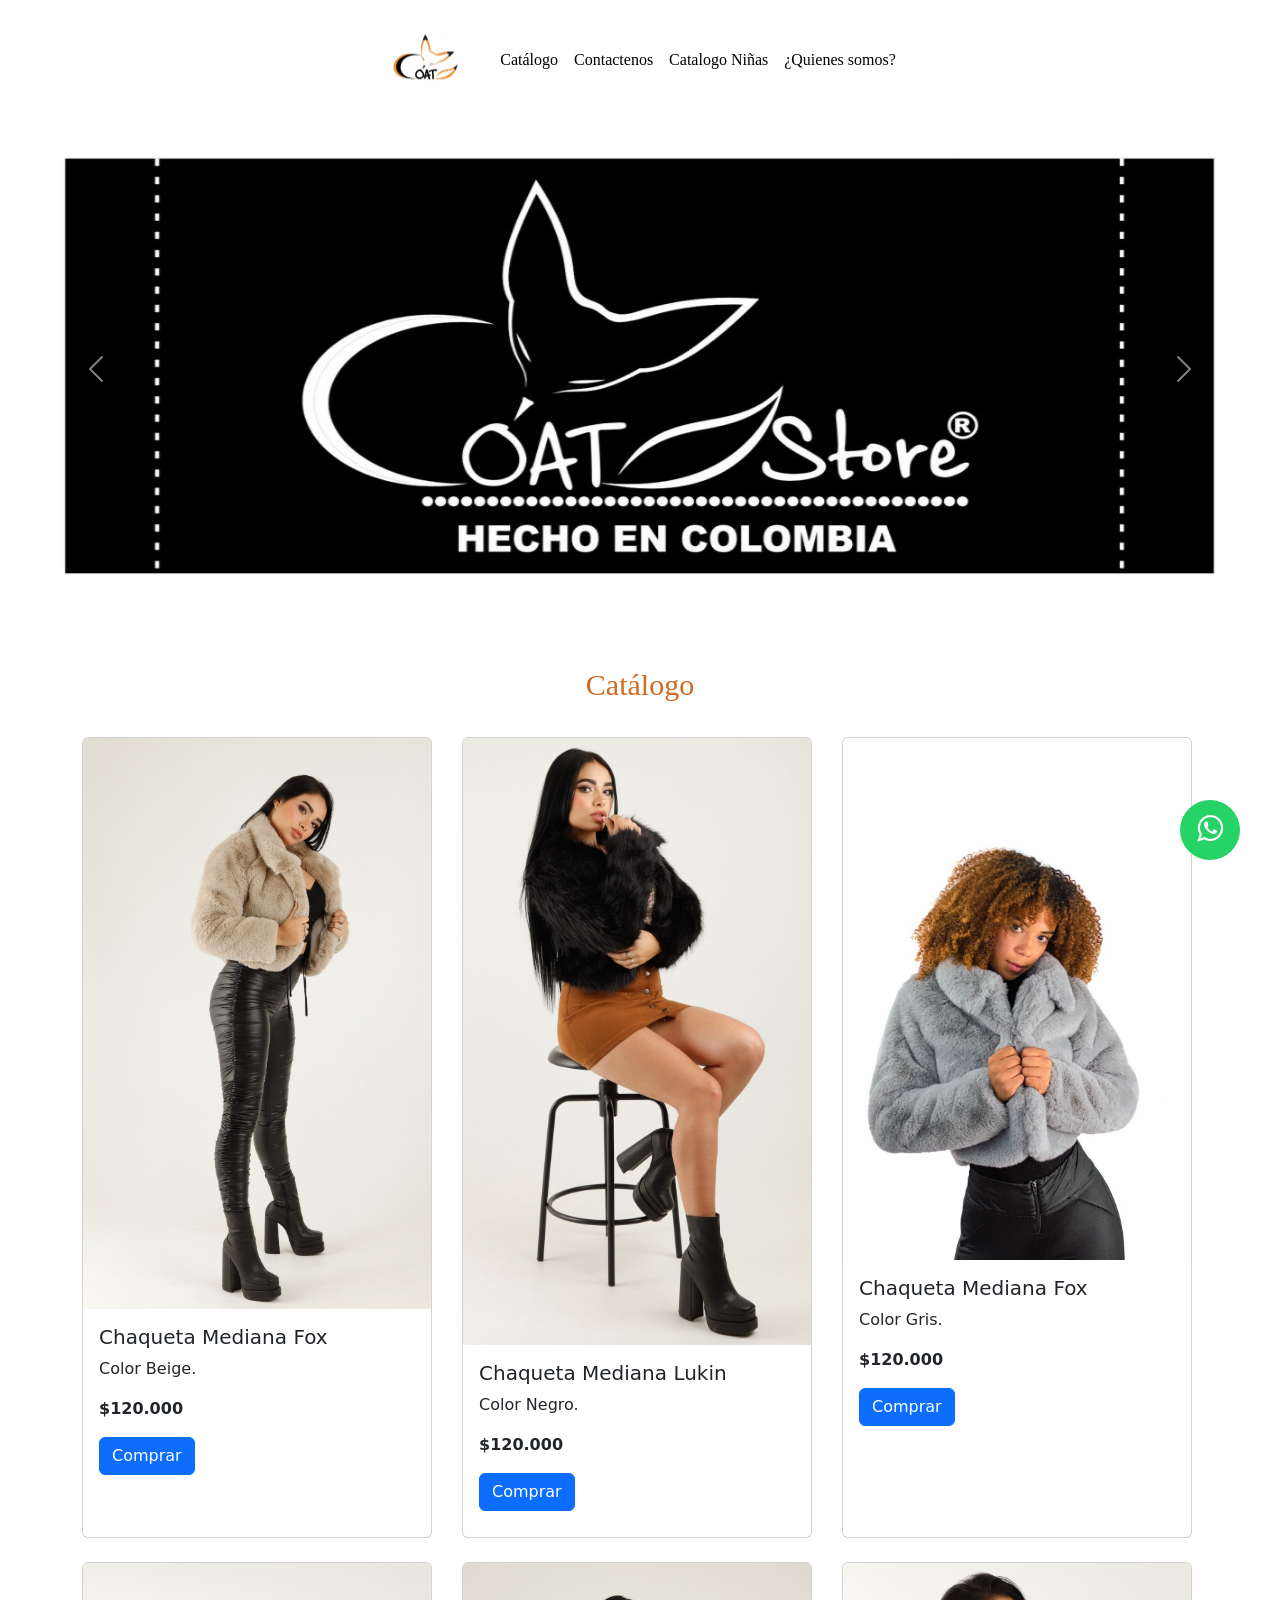
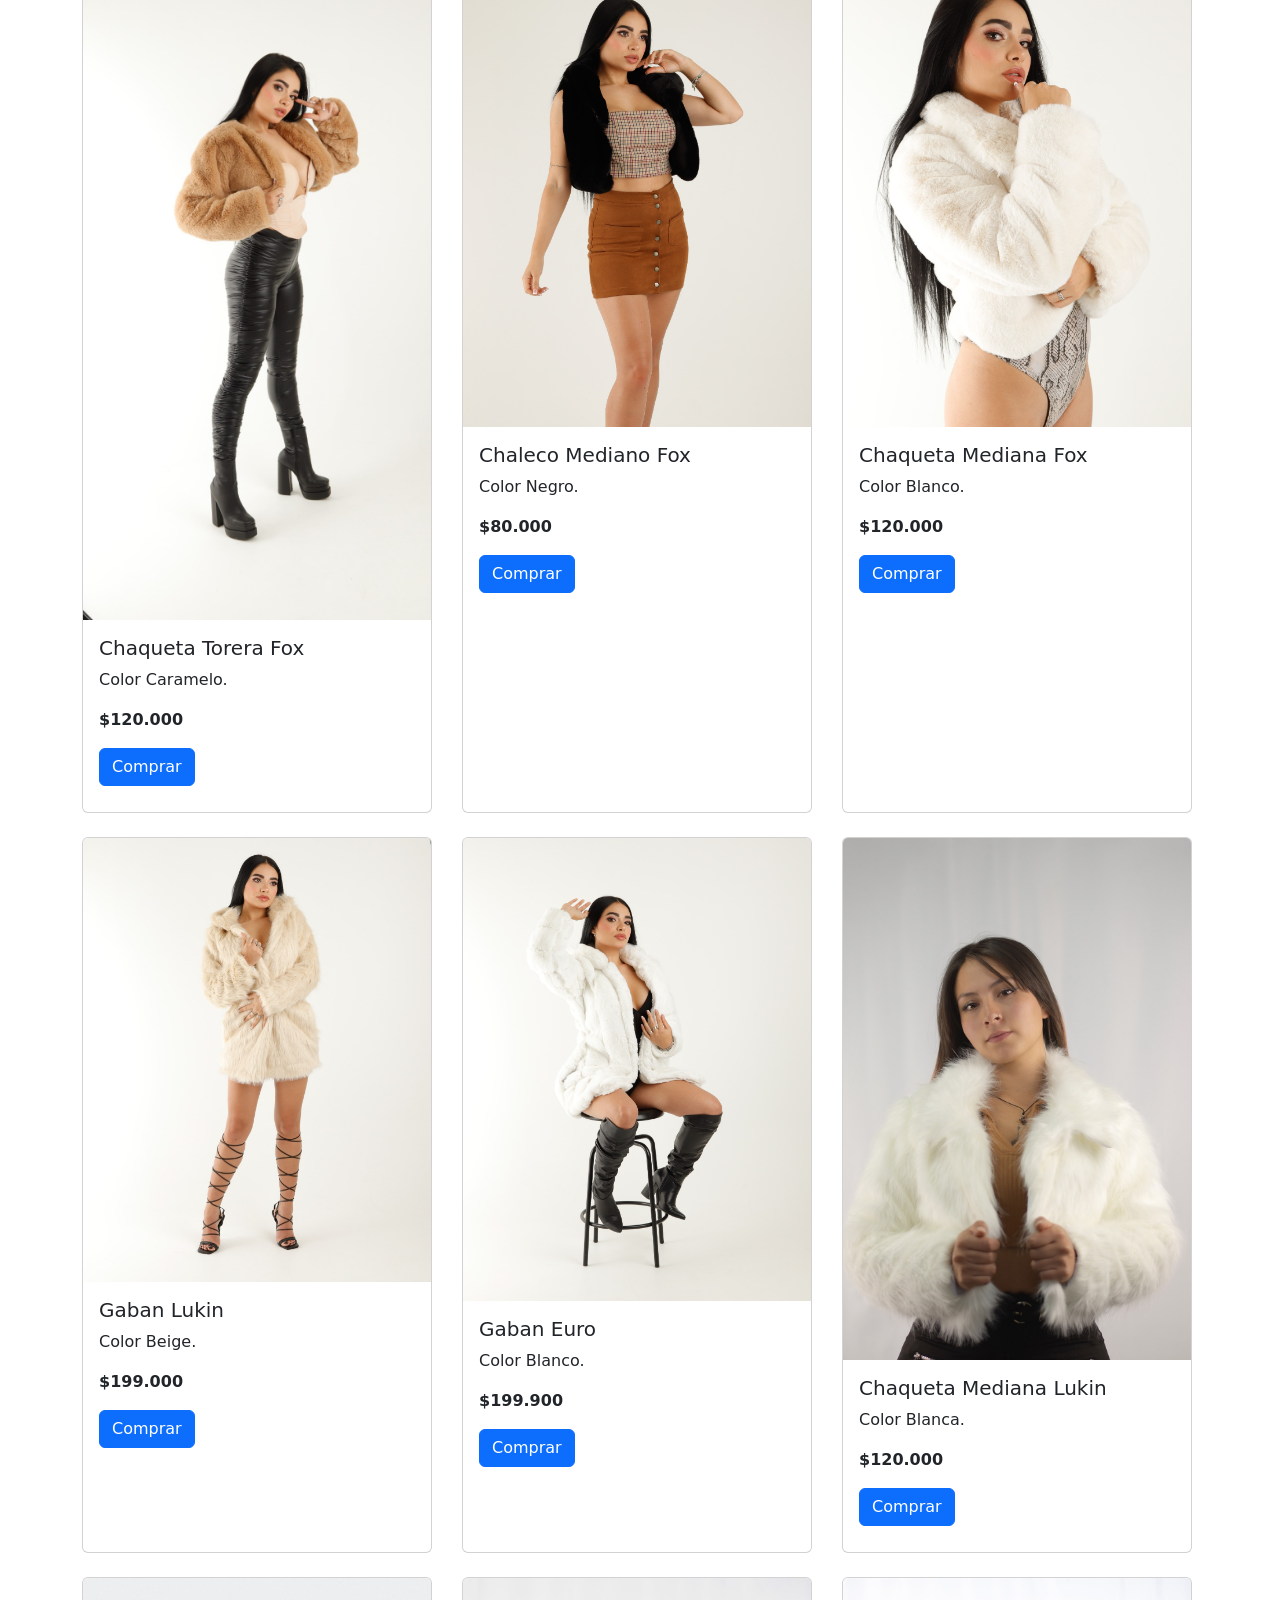
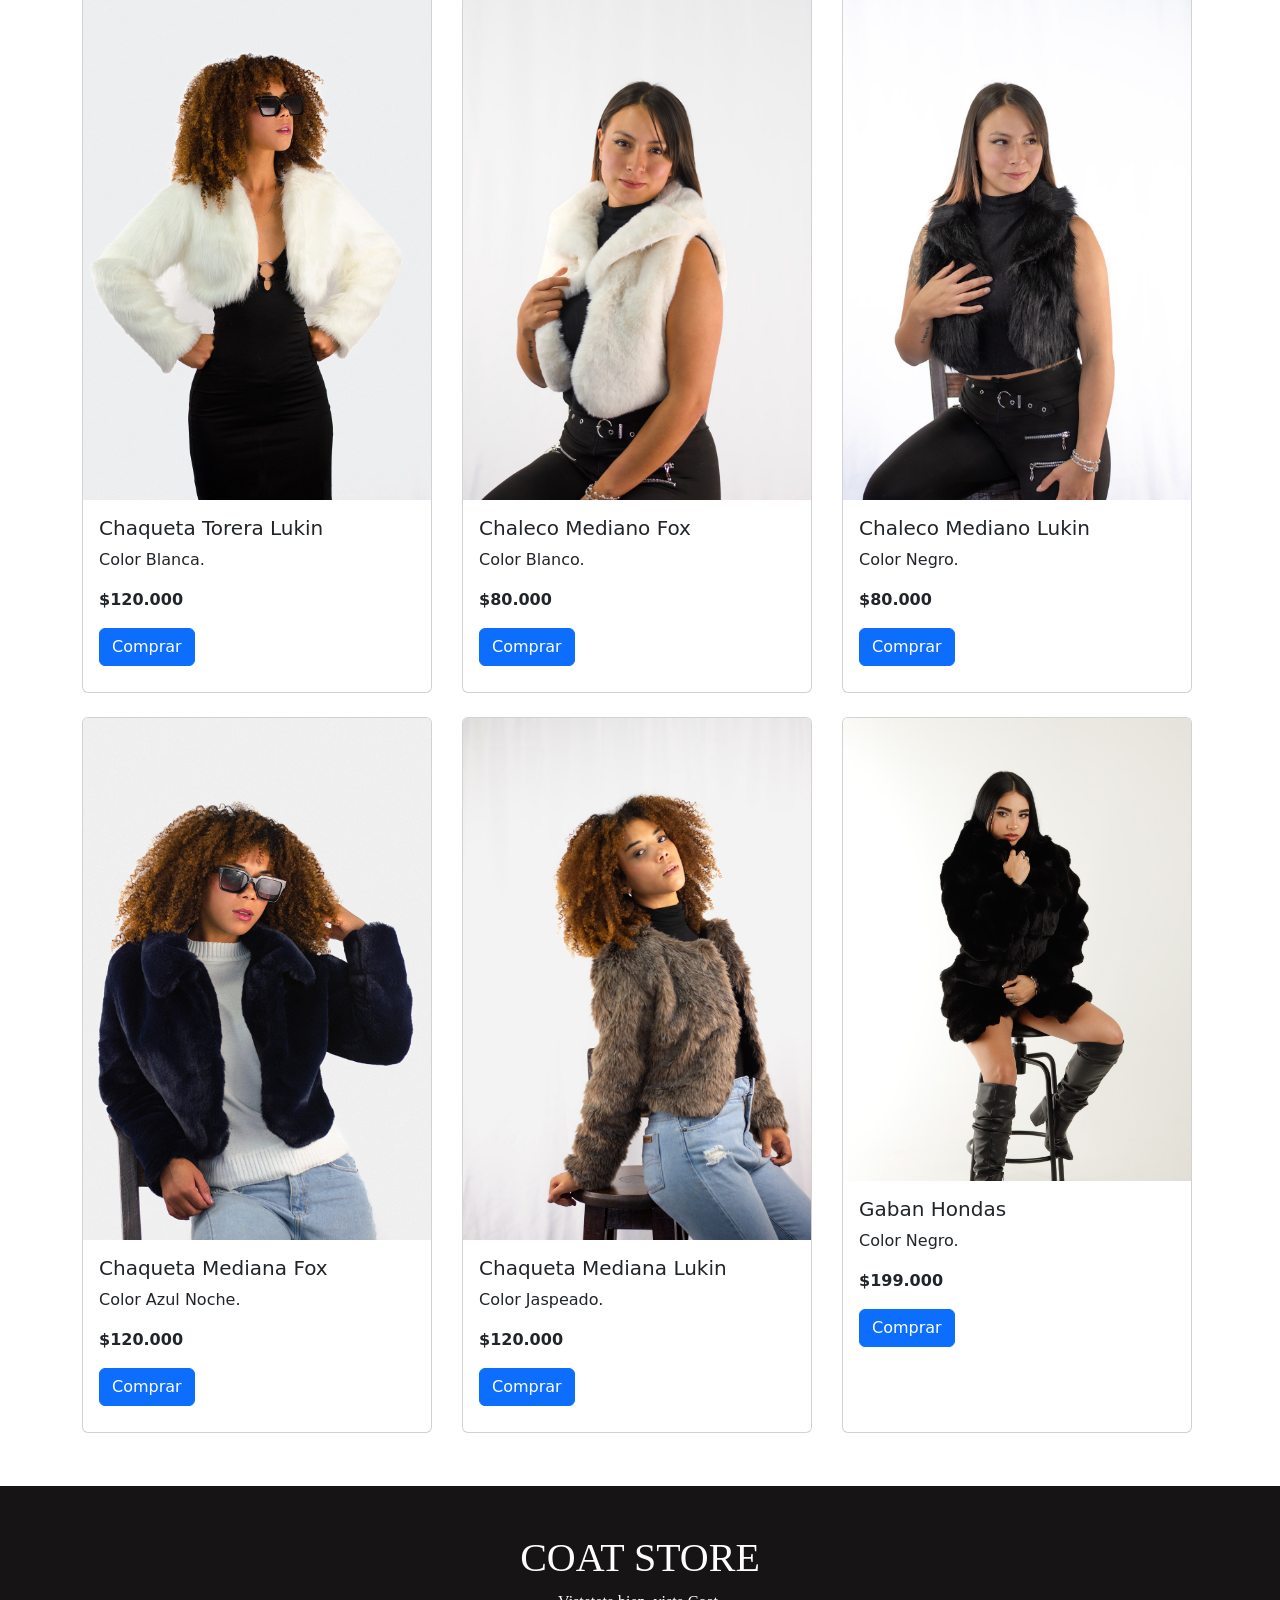
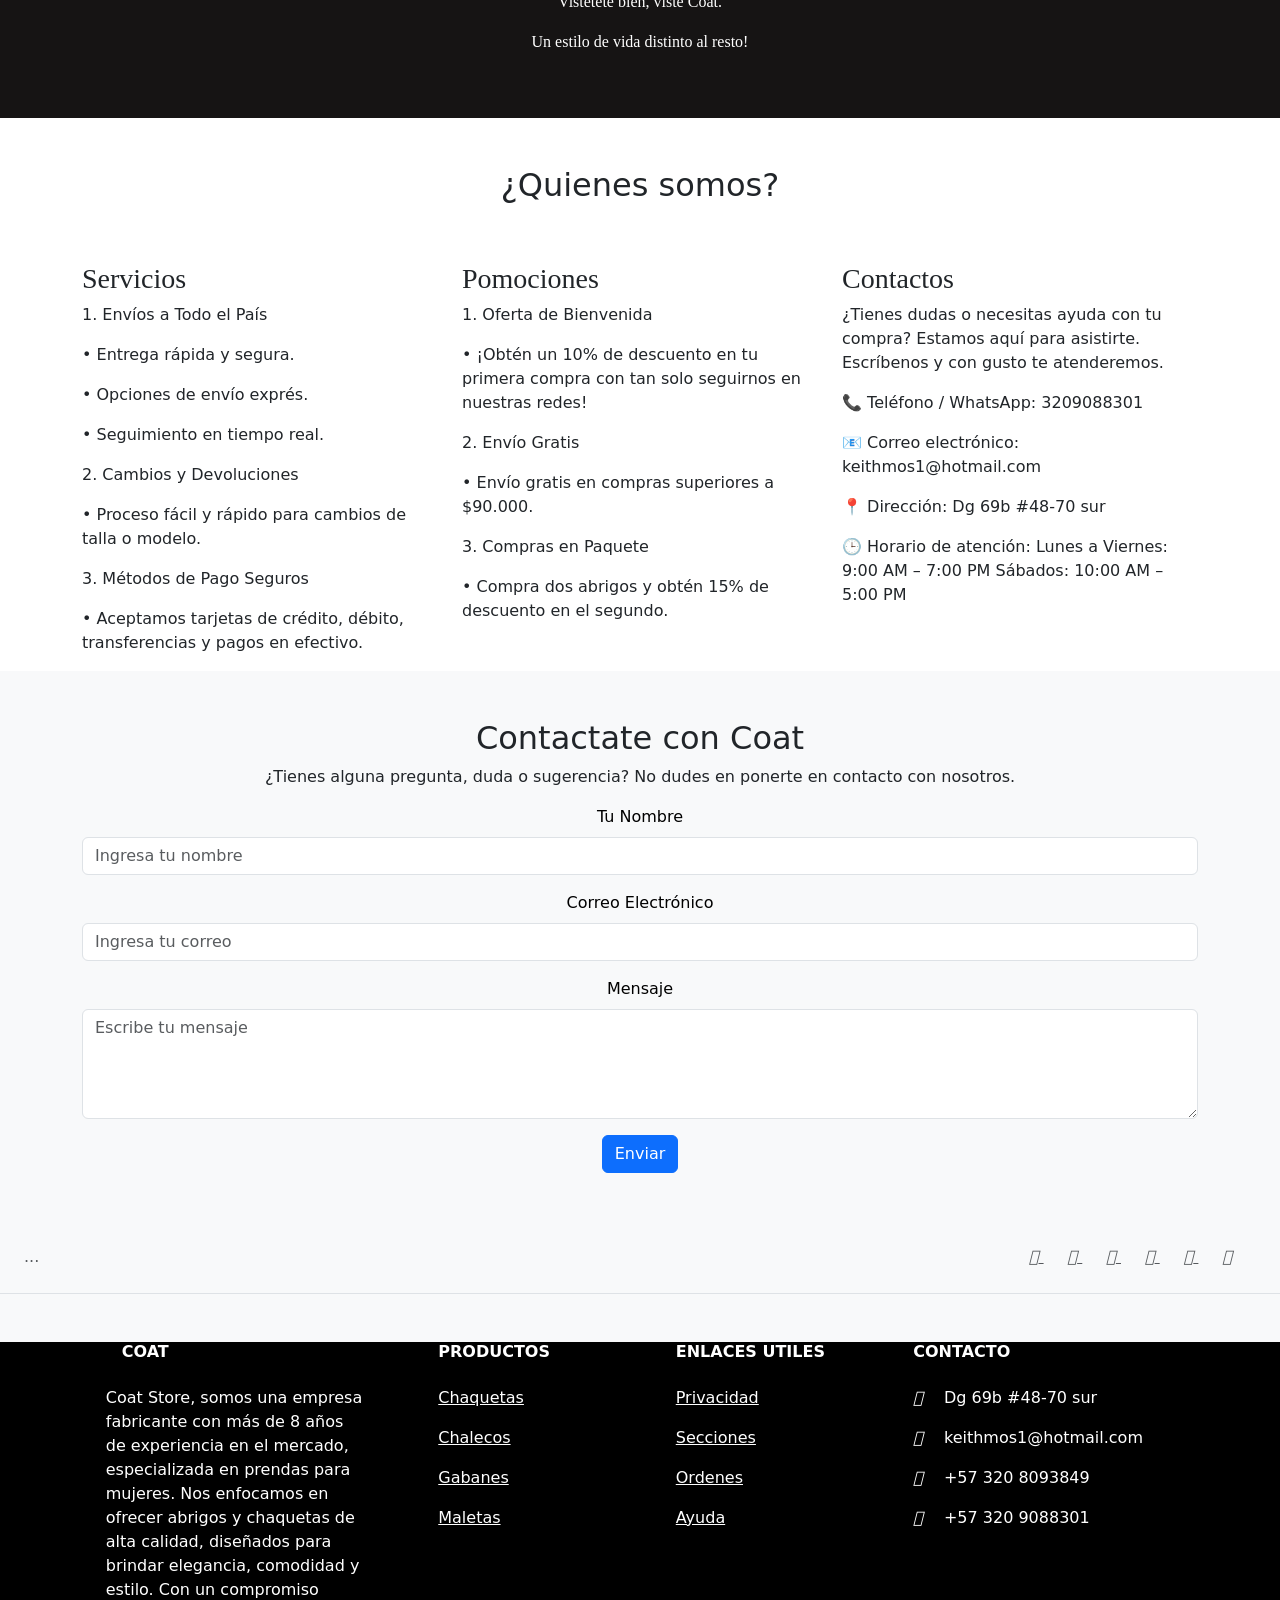
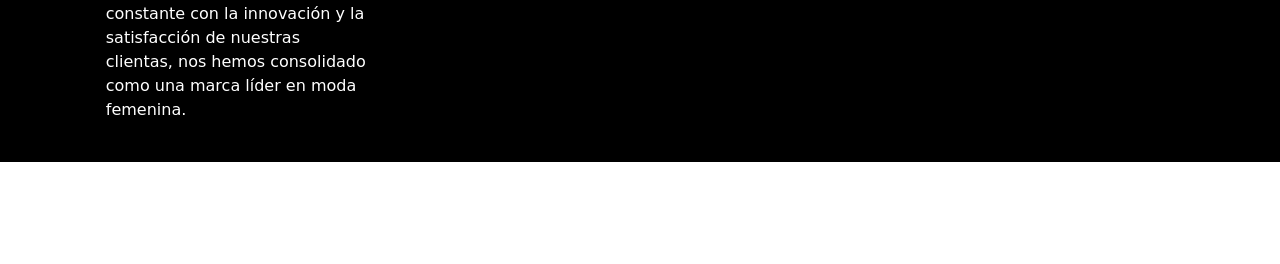
==== frontend/views/index.html @ 6e7c5327 "keith agrega" ====
<!DOCTYPE html>
<html lang="en">
<head>
  <link rel="stylesheet" type="text/css" href="css/estilo.css">
  <link rel="stylesheet" href="https://stackpath.bootstrapcdn.com/font-awesome/4.7.0/css/font-awesome.min.css">
  <link href="https://cdn.jsdelivr.net/npm/bootstrap@5.3.3/dist/css/bootstrap.min.css" rel="stylesheet">
  <script src="https://cdn.jsdelivr.net/npm/bootstrap@5.3.3/dist/js/bootstrap.bundle.min.js"></script>
  <meta charset="UTF-8">
  <meta name="viewport" content="width=device-width, initial-scale=1.0">
  <title>Coat</title>
  <link rel="icon" type="image/x-icon" href="./assets/coat.jpg">
</head>
<body>
    <header>
    <!-- Centered nav -->
<ul class="nav justify-content-center">

  <!-- Right-aligned nav -->
  <ul class="nav justify-content-end">
    
    
      <nav class="navbar navbar-expand-sm ">
        <div class="container-fluid">
            <a class="navbar-brand" href="index.html"><img class="imagen" src="./assets/coat.jpg" alt="imagen coat"></a>
          <button class="navbar-toggler" type="button" data-bs-toggle="collapse" data-bs-target="#mynavbar">
            <span class="navbar-toggler-icon"></span>
          </button>
          <div class="collapse navbar-collapse" id="mynavbar">
            <ul class="navbar-nav me-auto">
              <li class="nav-item">
                <a class="nav-link" href="#Catálogo">Catálogo</a>
              </li>
              <li class="nav-item">
                <a class="nav-link" href="#Contactenos">Contactenos</a>
              </li>
              <li class="nav-item">
                <a class="nav-link" href="niñas.html">Catalogo Niñas</a>
              </li>
              <li class="nav-item">
                <a class="nav-link" href="#Acercadenosotros">¿Quienes somos?</a>
              </li>
            
            </ul>
            
          </div>
        </div>
      </nav>
    </header>
</body>


    <!-- Carousel -->
<div id="demo" class="carousel slide" data-bs-ride="carousel">

    <!-- Indicators/dots -->
    <div class="carousel-indicators">
      <button type="button" data-bs-target="#demo" data-bs-slide-to="0" class="active"></button>
      <button type="button" data-bs-target="#demo" data-bs-slide-to="1"></button>
      <button type="button" data-bs-target="#demo" data-bs-slide-to="2"></button>
      <button type="button" data-bs-target="#demo" data-bs-slide-to="3"></button>
    </div>
  
    <!-- The slideshow/carousel -->
    <div class="carousel-inner">
      <div class="carousel-item active">
        <img src="./assets/imgp3.jpg" alt="Los Angeles" class="d-block w-100">
      </div>
      <div class="carousel-item">
        <img src="./assets/imgpp2.jpg" alt="Chicago" class="d-block w-100">
      </div>
      <div class="carousel-item">
        <img src="./assets/imgp3.jpg" alt="New York" class="d-block w-100">
      </div>
      <div class="carousel-item">
        <img src="./assets/imgp2.jpg" alt="New York" class="d-block w-100">
      </div>
    </div>
  
    <!-- Left and right controls/icons -->
    <button class="carousel-control-prev" type="button" data-bs-target="#demo" data-bs-slide="prev">
      <span class="carousel-control-prev-icon"></span>
    </button>
    <button class="carousel-control-next" type="button" data-bs-target="#demo" data-bs-slide="next">
      <span class="carousel-control-next-icon"></span>
    </button>
  </div>
  <!-- catalogo-->
   <section id="Catálogo">
  <div class="container py-5">
    <h2 class="catalogo1 mb-4">Catálogo</h2>
    <div class="row row-cols-1 row-cols-md-3 g-4">
        
      
        
        <div class="col">
            <div class="card h-100">
                <img src="./assets/med1.jpg" class="card-img-top" alt="Producto 1">
                <div class="card-body">
                    <h5 class="card-title">Chaqueta Mediana Fox</h5>
                    <p class="card-text">Color Beige.</p>
                    <p class="fw-bold">$120.000</p>
                    <a href="#" class="btn btn-primary">Comprar</a>
                </div>
            </div>
        </div>
    
        
        <div class="col">
            <div class="card h-100">
                <img src="./assets/medlukinnegra.jpg" class="card-img-top" alt="Producto 3">
                <div class="card-body">
                    <h5 class="card-title">Chaqueta Mediana Lukin</h5>
                    <p class="card-text">Color Negro.</p>
                    <p class="fw-bold">$120.000</p>
                    <a href="#" class="btn btn-primary">Comprar</a>
                </div>
            </div>
        </div>
        
     
        
        <div class="col">
            <div class="card h-100">
                <img src="./assets/medianagris.jpg" class="card-img-top" alt="Producto 4">
                <div class="card-body">
                    <h5 class="card-title">Chaqueta Mediana Fox</h5>
                    <p class="card-text">Color Gris.</p>
                    <p class="fw-bold">$120.000</p>
                    <a href="#" class="btn btn-primary">Comprar</a>
                </div>
            </div>
        </div>
        
        <div class="col">
            <div class="card h-100">
                <img src="./assets/torerabeige.jpg" class="card-img-top" alt="Producto 5">
                <div class="card-body">
                    <h5 class="card-title">Chaqueta Torera Fox</h5>
                    <p class="card-text">Color Caramelo.</p>
                    <p class="fw-bold">$120.000</p>
                    <a href="#" class="btn btn-primary">Comprar</a>
                </div>
            </div>
        </div>
        
       
        
        <div class="col">
            <div class="card h-100">
                <img src="./assets/chalecofox.jpg" class="card-img-top" alt="Producto 6">
                <div class="card-body">
                    <h5 class="card-title">Chaleco Mediano Fox</h5>
                    <p class="card-text">Color Negro.</p>
                    <p class="fw-bold">$80.000</p>
                    <a href="#" class="btn btn-primary">Comprar</a>
                </div>
            </div>
          </div>
        <div class="col">
            <div class="card h-100">
                <img src="./assets/medbl.jpg" class="card-img-top" alt="Producto 15">
                <div class="card-body">
                    <h5 class="card-title">Chaqueta Mediana Fox</h5>
                    <p class="card-text">Color Blanco.</p>
                    <p class="fw-bold">$120.000</p>
                    <a href="#" class="btn btn-primary">Comprar</a>
                </div>
            </div>
        </div>
        <div class="col">
            <div class="card h-100">
                <img src="./assets/med2.jpg" class="card-img-top" alt="Producto 5">
                <div class="card-body">
                    <h5 class="card-title">Gaban Lukin</h5>
                    <p class="card-text">Color Beige.</p>
                    <p class="fw-bold">$199.000</p>
                    <a href="#" class="btn btn-primary">Comprar</a>
                </div>
            </div>
        </div>
        <div class="col">
            <div class="card h-100">
                <img src="./assets/med3.jpg" class="card-img-top" alt="Producto 5">
                <div class="card-body">
                    <h5 class="card-title">Gaban Euro</h5>
                    <p class="card-text">Color Blanco.</p>
                    <p class="fw-bold">$199.900</p>
                    <a href="#" class="btn btn-primary">Comprar</a>
                </div>
            </div>
        </div>
        <div class="col">
            <div class="card h-100">
                <img src="./assets/med4.jpg" class="card-img-top" alt="Producto 5">
                <div class="card-body">
                    <h5 class="card-title">Chaqueta Mediana Lukin</h5>
                    <p class="card-text">Color Blanca.</p>
                    <p class="fw-bold">$120.000</p>
                    <a href="#" class="btn btn-primary">Comprar</a>
                </div>
            </div>
        </div>
        <div class="col">
            <div class="card h-100">
                <img src="./assets/med5.jpg" class="card-img-top" alt="Producto 5">
                <div class="card-body">
                    <h5 class="card-title">Chaqueta Torera Lukin</h5>
                    <p class="card-text">Color Blanca.</p>
                    <p class="fw-bold">$120.000</p>
                    <a href="#" class="btn btn-primary">Comprar</a>
                </div>
            </div>
        </div>
        <div class="col">
            <div class="card h-100">
                <img src="./assets/med6.jpg" class="card-img-top" alt="Producto 5">
                <div class="card-body">
                    <h5 class="card-title">Chaleco Mediano Fox</h5>
                    <p class="card-text">Color Blanco.</p>
                    <p class="fw-bold">$80.000</p>
                    <a href="#" class="btn btn-primary">Comprar</a>
                </div>
            </div>
        </div>
        <div class="col">
            <div class="card h-100">
                <img src="./assets/med7.jpg" class="card-img-top" alt="Producto 5">
                <div class="card-body">
                    <h5 class="card-title">Chaleco Mediano Lukin</h5>
                    <p class="card-text">Color Negro.</p>
                    <p class="fw-bold">$80.000</p>
                    <a href="#" class="btn btn-primary">Comprar</a>
                </div>
            </div>
        </div>
        <div class="col">
            <div class="card h-100">
                <img src="./assets/med8.jpg" class="card-img-top" alt="Producto 5">
                <div class="card-body">
                    <h5 class="card-title">Chaqueta Mediana Fox</h5>
                    <p class="card-text">Color Azul Noche.</p>
                    <p class="fw-bold">$120.000</p>
                    <a href="#" class="btn btn-primary">Comprar</a>
                </div>
            </div>
        </div>
        <div class="col">
            <div class="card h-100">
                <img src="./assets/med9.jpg" class="card-img-top" alt="Producto 5">
                <div class="card-body">
                    <h5 class="card-title">Chaqueta Mediana Lukin</h5>
                    <p class="card-text">Color Jaspeado.</p>
                    <p class="fw-bold">$120.000</p>
                    <a href="#" class="btn btn-primary">Comprar</a>
                </div>
            </div>
        </div>
        <div class="col">
            <div class="card h-100">
                <img src="./assets/gabanhondasnegro.jpg" class="card-img-top" alt="Producto 2">
                <div class="card-body">
                    <h5 class="card-title">Gaban Hondas</h5>
                    <p class="card-text">Color Negro.</p>
                    <p class="fw-bold">$199.000</p>
                    <a href="#" class="btn btn-primary">Comprar</a>
                </div>
            </div>
        </div>
</section>
        
    </div>
</div>
<script src="https://cdn.jsdelivr.net/npm/bootstrap@5.3.0/dist/js/bootstrap.bundle.min.js"></script>



<!-- Carousel wrapper -->
  <div class="container-fluid2 p-5  text-white text-center">
    <h1></a>COAT STORE </h1>
    <p>Vistetete bien, viste Coat.</p> 
    <p>Un estilo de vida distinto al resto!</p>
  </div>


    <section id="Acercadenosotros">
  <div class="container mt-5">
    <div class="row">
      <h2>¿Quienes somos?</h2><br><br><br><br>
      <div class="col-sm-4">
        <h3>Servicios</h3>
        <p>1.	Envíos a Todo el País</p>
          <p>•	Entrega rápida y segura.</p>
          <p>•	Opciones de envío exprés.</p>
          <p>•	Seguimiento en tiempo real.</p>
         <p> 2.	Cambios y Devoluciones</p>
          <p>•	Proceso fácil y rápido para cambios de talla o modelo.</p>
          <p>3.	Métodos de Pago Seguros</p>
            <p>•	Aceptamos tarjetas de crédito, débito, transferencias y pagos en efectivo.</p>
             
         
      
      </div>
      <div class="col-sm-4">
        <h3>Pomociones</h3>        
        <p>1.	Oferta de Bienvenida</p>
	<p>•	¡Obtén un 10% de descuento en tu primera compra con tan solo seguirnos en nuestras redes!</p>
	<p>2.	Envío Gratis</p>
	<p>•	Envío gratis en compras superiores a $90.000.</p>
	<p>3.	Compras en Paquete</p>
	<p>•	Compra dos abrigos y obtén 15% de descuento en el segundo.</p>
      </div>
      <div class="col-sm-4">
        <h3>Contactos</h3>        
        <p>¿Tienes dudas o necesitas ayuda con tu compra? Estamos aquí para asistirte. Escríbenos y con gusto te atenderemos.</p>

<p>📞 Teléfono / WhatsApp: 3209088301</p>
<p>📧 Correo electrónico: keithmos1@hotmail.com</p>
<p>📍 Dirección: Dg 69b #48-70 sur</p>

<p>🕒 Horario de atención:
Lunes a Viernes: 9:00 AM – 7:00 PM
Sábados: 10:00 AM – 5:00 PM</p>

    </div>
    </div>
  </div>
</section>


<section id="Contactenos" class="bg-light py-5">
  <div class="container text-center">
      <h2>Contactate con Coat</h2>
      <p>¿Tienes alguna pregunta, duda o sugerencia? No dudes en ponerte en contacto con nosotros.</p>
      <form action="#" method="POST">
          <div class="mb-3">
              <label for="name" class="form-label">Tu Nombre</label>
              <input type="text" class="form-control" id="name" placeholder="Ingresa tu nombre">
          </div>
          <div class="mb-3">
              <label for="email" class="form-label">Correo Electrónico</label>
              <input type="email" class="form-control" id="email" placeholder="Ingresa tu correo">
          </div>
          <div class="mb-3">
              <label for="message" class="form-label">Mensaje</label>
              <textarea class="form-control" id="message" rows="4" placeholder="Escribe tu mensaje"></textarea>
          </div>
          <button type="submit" class="btn btn-primary">Enviar</button>
      </form>
  </div>
</section>


  <a href="https://wa.me/+573209088301?text=Me%20gustaría%20saber%20el%20precio%20del%20coche" class="whatsapp" target="_blank"> <i class="fa fa-whatsapp whatsapp-icon"></i></a>

<script src="js/base.js"></script>

<!-- Footer -->
<footer class="text-center text-lg-start bg-body-tertiary text-muted">
    <!-- Section: Social media -->
    <section class="d-flex justify-content-center justify-content-lg-between p-4 border-bottom">
      <!-- Left -->
      <div class="me-5 d-none d-lg-block">
        <span>...</span>
      </div>
      <!-- Left -->
  
      <!-- Right -->
      <div>
        <a href="" class="me-4 text-reset">
          <i class="fab fa-facebook-f"></i>
        </a>
        <a href="" class="me-4 text-reset">
          <i class="fab fa-twitter"></i>
        </a>
        <a href="" class="me-4 text-reset">
          <i class="fab fa-google"></i>
        </a>
        <a href="" class="me-4 text-reset">
          <i class="fab fa-instagram"></i>
        </a>
        <a href="" class="me-4 text-reset">
          <i class="fab fa-linkedin"></i>
        </a>
        <a href="" class="me-4 text-reset">
          <i class="fab fa-github"></i>
        </a>
      </div>
      <!-- Right -->
    </section>
    <!-- Section: Social media -->
  
    <!-- Section: Links  -->
    <section class="links">
      <div class="container text-center text-md-start mt-5">
        <!-- Grid row -->
        <div class="row mt-3">
          <!-- Grid column -->
          <div class="col-md-3 col-lg-4 col-xl-3 mx-auto mb-4">
            <!-- Content -->
            <h6 class="text-uppercase fw-bold mb-4">
              <i class="fas fa-gem me-3"></i>Coat
            </h6>
            <p>
              Coat Store, somos una empresa fabricante con más de 8 años de experiencia en el mercado, especializada en prendas para mujeres. Nos enfocamos en ofrecer abrigos y chaquetas de alta calidad, diseñados para brindar elegancia, comodidad y estilo. Con un compromiso constante con la innovación y la satisfacción de nuestras clientas, nos hemos consolidado como una marca líder en moda femenina.
            </p>
          </div>
          <!-- Grid column -->
  
          <!-- Grid column -->
          <div class="col-md-2 col-lg-2 col-xl-2 mx-auto mb-4">
            <!-- Links -->
            <h6 class="text-uppercase fw-bold mb-4">
              Productos
            </h6>
            <p>
              <a href="#!" class="text-reset">Chaquetas</a>
            </p>
            <p>
              <a href="#!" class="text-reset">Chalecos</a>
            </p>
            <p>
              <a href="#!" class="text-reset">Gabanes</a>
            </p>
            <p>
              <a href="#!" class="text-reset">Maletas</a>
            </p>
          </div>
          <!-- Grid column -->
  
          <!-- Grid column -->
          <div class="col-md-3 col-lg-2 col-xl-2 mx-auto mb-4">
            <!-- Links -->
            <h6 class="text-uppercase fw-bold mb-4">
              Enlaces utiles
            </h6>
            <p>
              <a href="#!" class="text-reset">Privacidad</a>
            </p>
            <p>
              <a href="#!" class="text-reset">Secciones</a>
            </p>
            <p>
              <a href="#!" class="text-reset">Ordenes</a>
            </p>
            <p>
              <a href="#!" class="text-reset">Ayuda</a>
            </p>
          </div>
          <!-- Grid column -->
  
          <!-- Grid column -->
          <div class="col-md-4 col-lg-3 col-xl-3 mx-auto mb-md-0 mb-4">
            <!-- Links -->
            <h6 class="text-uppercase fw-bold mb-4">Contacto</h6>
            <p><i class="fas fa-home me-3"></i> Dg 69b #48-70 sur</p>
            <p>
              <i class="fas fa-envelope me-3"></i>
              keithmos1@hotmail.com
            </p>
            <p><i class="fas fa-phone me-3"></i> +57 320 8093849</p>
            <p><i class="fas fa-print me-3"></i> +57 320 9088301</p>
          </div>
          <!-- Grid column -->
       
    </section>
    <!-- Section: Links  -->
  
    
  </footer>
  <!-- Footer -->
</html>
---- frontend/views/css/estilo.css ----
header{
    background-color: rgb(255, 255, 255);
}
.imagen{
    width:100px;
    height: auto;
}
.navbar .nav-link{
    color: rgb(0, 0, 0);
    font-size: 16px;
    font-family: cursive;
}
.navbar .nav-link:hover{
    color: chocolate;
    text-decoration: underline;

}
.carousel-inner{
height: 500px;


}
.d-block{
    height: 500px;

}
.container-fluid2{
    margin-top: 15px;
    background-color: rgb(22, 20, 20);
    font-family: cursive;
 
}
.card{
    width:350px;
    height: auto;
    
}
.card{
    margin-top: 10px;
}
  .whatsapp {
    position:fixed;
    width:60px;
    height:60px;
    bottom:40px;
    right:40px;
    background-color:#25d366;
    color:#FFF;
    border-radius:50px;
    text-align:center;
    font-size:30px;
    z-index:100;
  }
  
  .whatsapp-icon {
    margin-top:13px;
  }
  .container1{
    background-color:chocolate;
    color: white;
    font-family: cursive;
    
  }
  .text1-center{
    color: chocolate;
    font-size: 40px;
    font-family: cursive;
    text-align: center;
  }
.catalogo1{
  color: chocolate;
  font-size: 30px;
  font-family: cursive;
  text-align: center;
}


h3{
  font-family: cursive;
}
.links{
  background-color: rgb(0, 0, 0);
  color: #FFF;
  margin-bottom: 8%;
}


/* Sección de Contacto */
.bg-light {
  background-color: #EDF2FA !important; /* Fondo claro para la sección de contacto */
}

.form-label {
  color: #000000; /* Color azul oscuro para las etiquetas */
}

.form-control {
  background-color: #FFFFFF; /* Fondo blanco para los campos de entrada */
  color: #0A0A0A; /* Texto en negro */
}

.btn-primary {
  background-color: #2298D0; /* Botones en azul */
  border-color: #2298D0; /* Borde en azul */
}
h2{
  text-align: center;
}
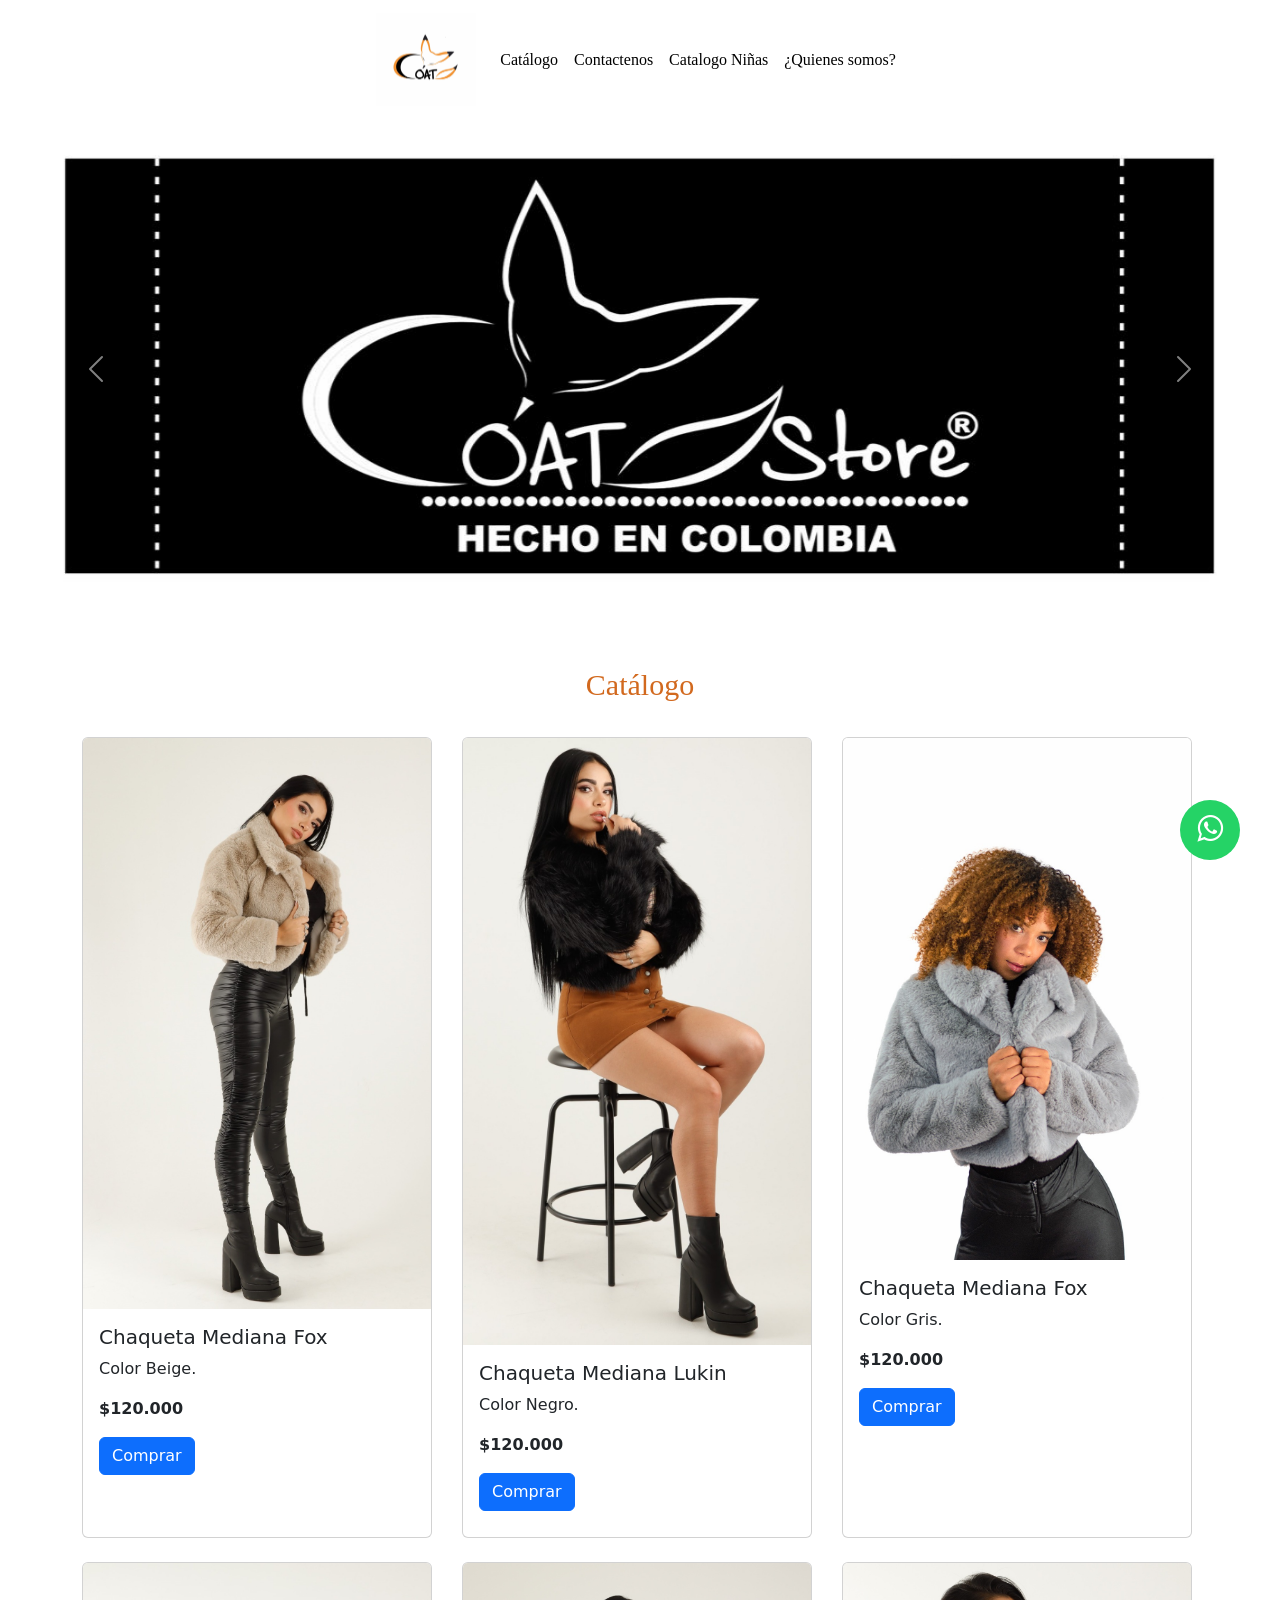
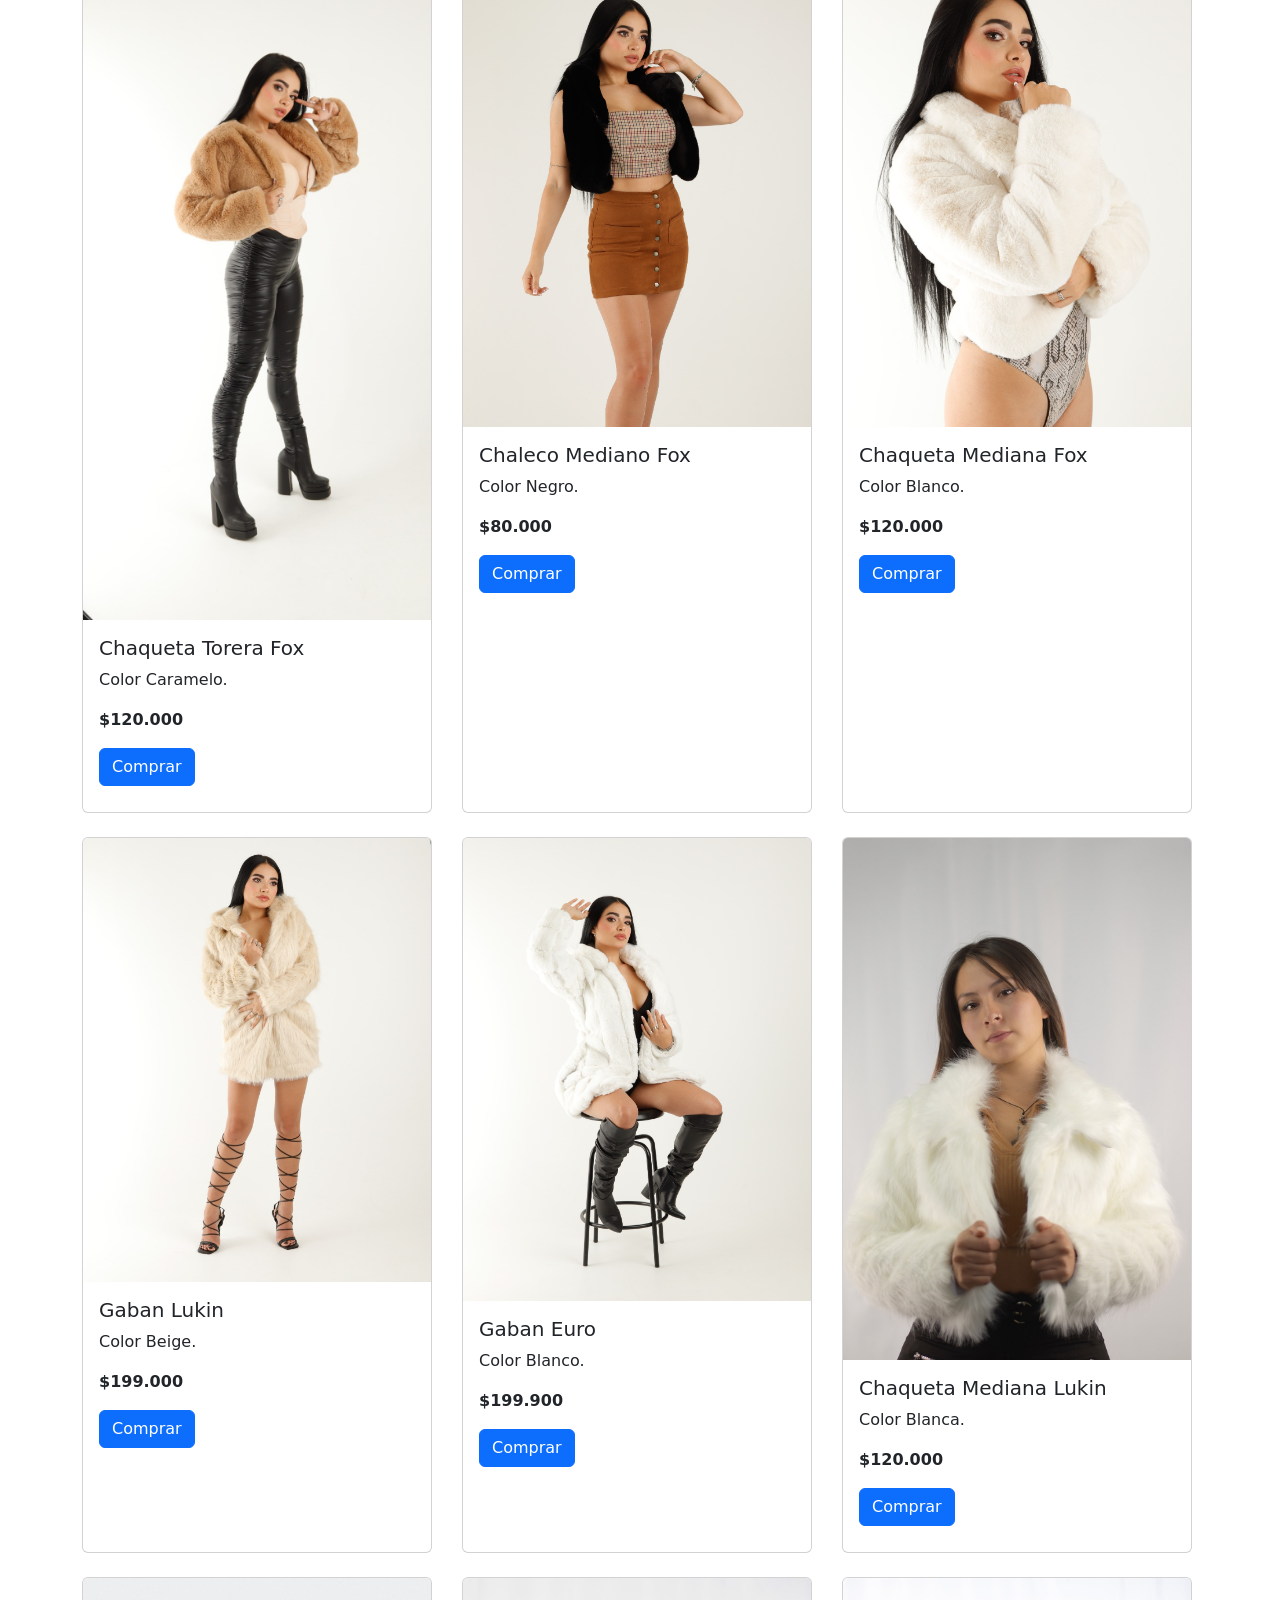
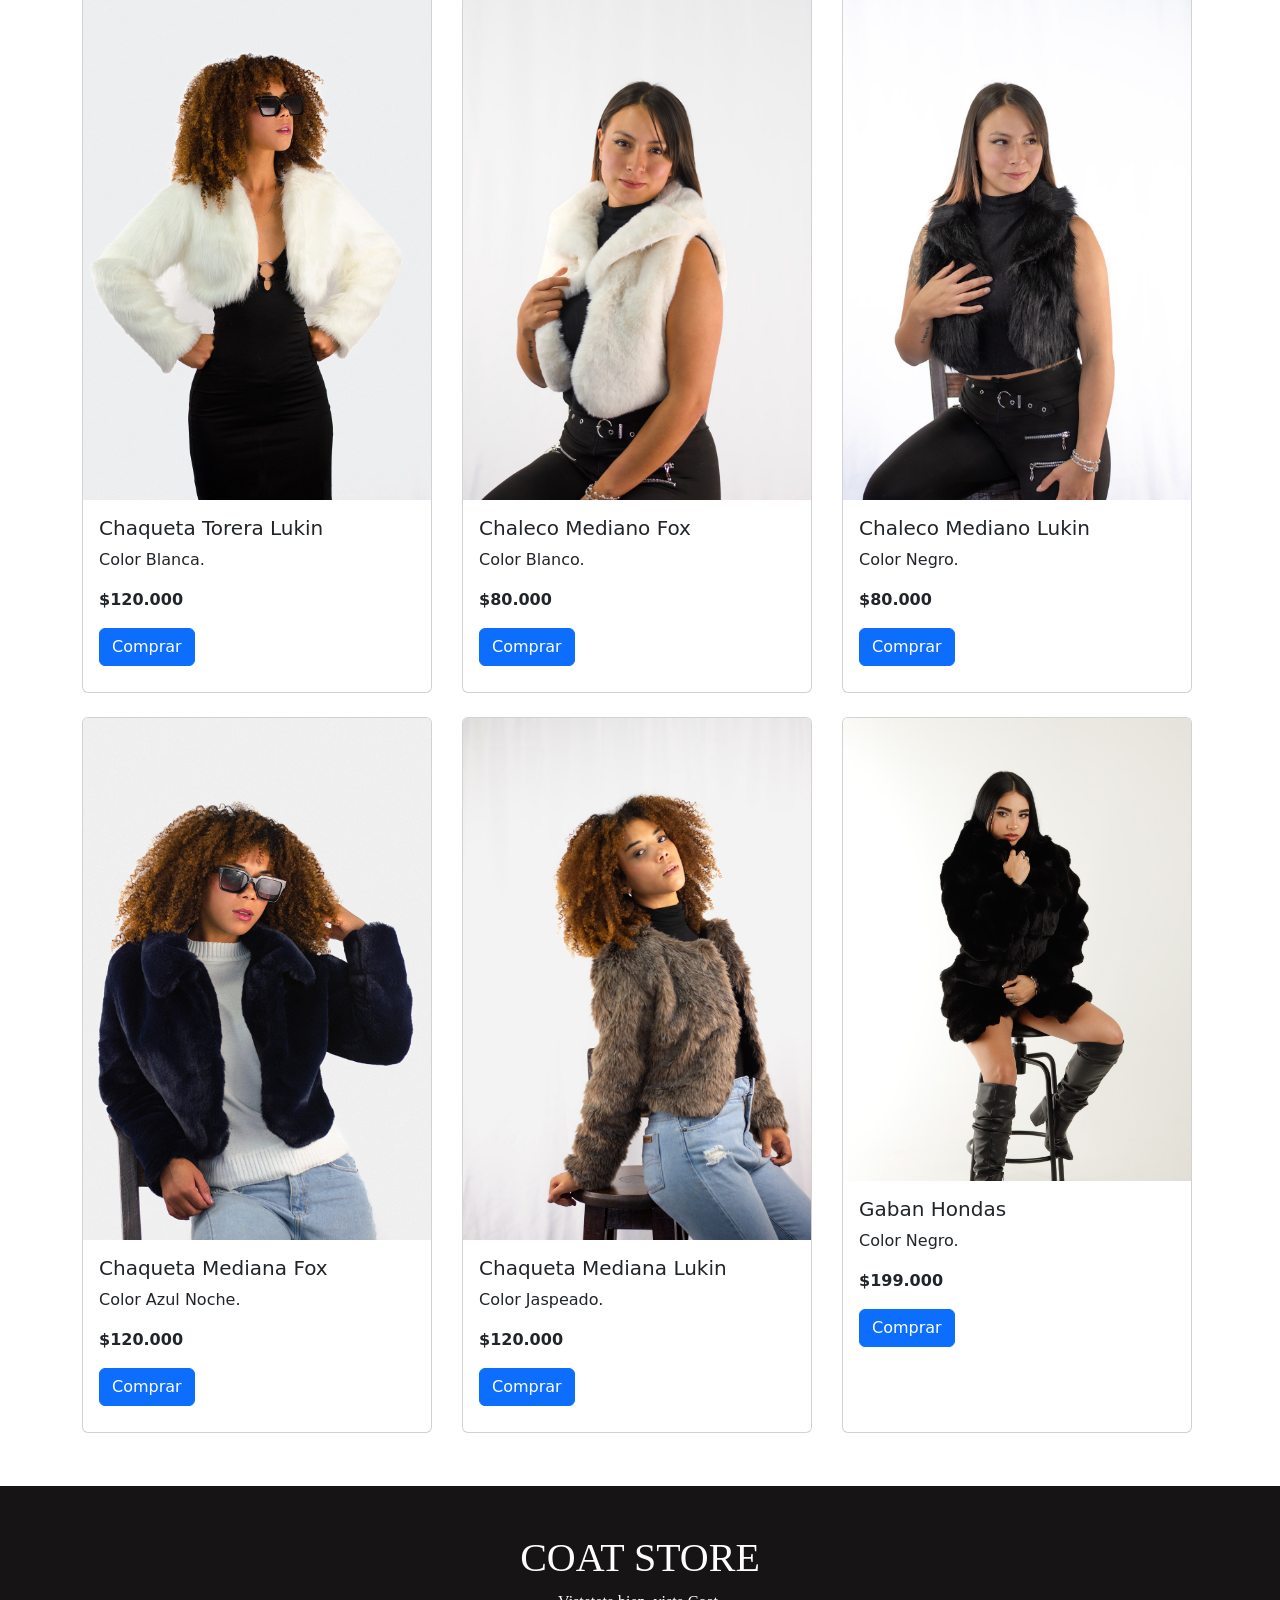
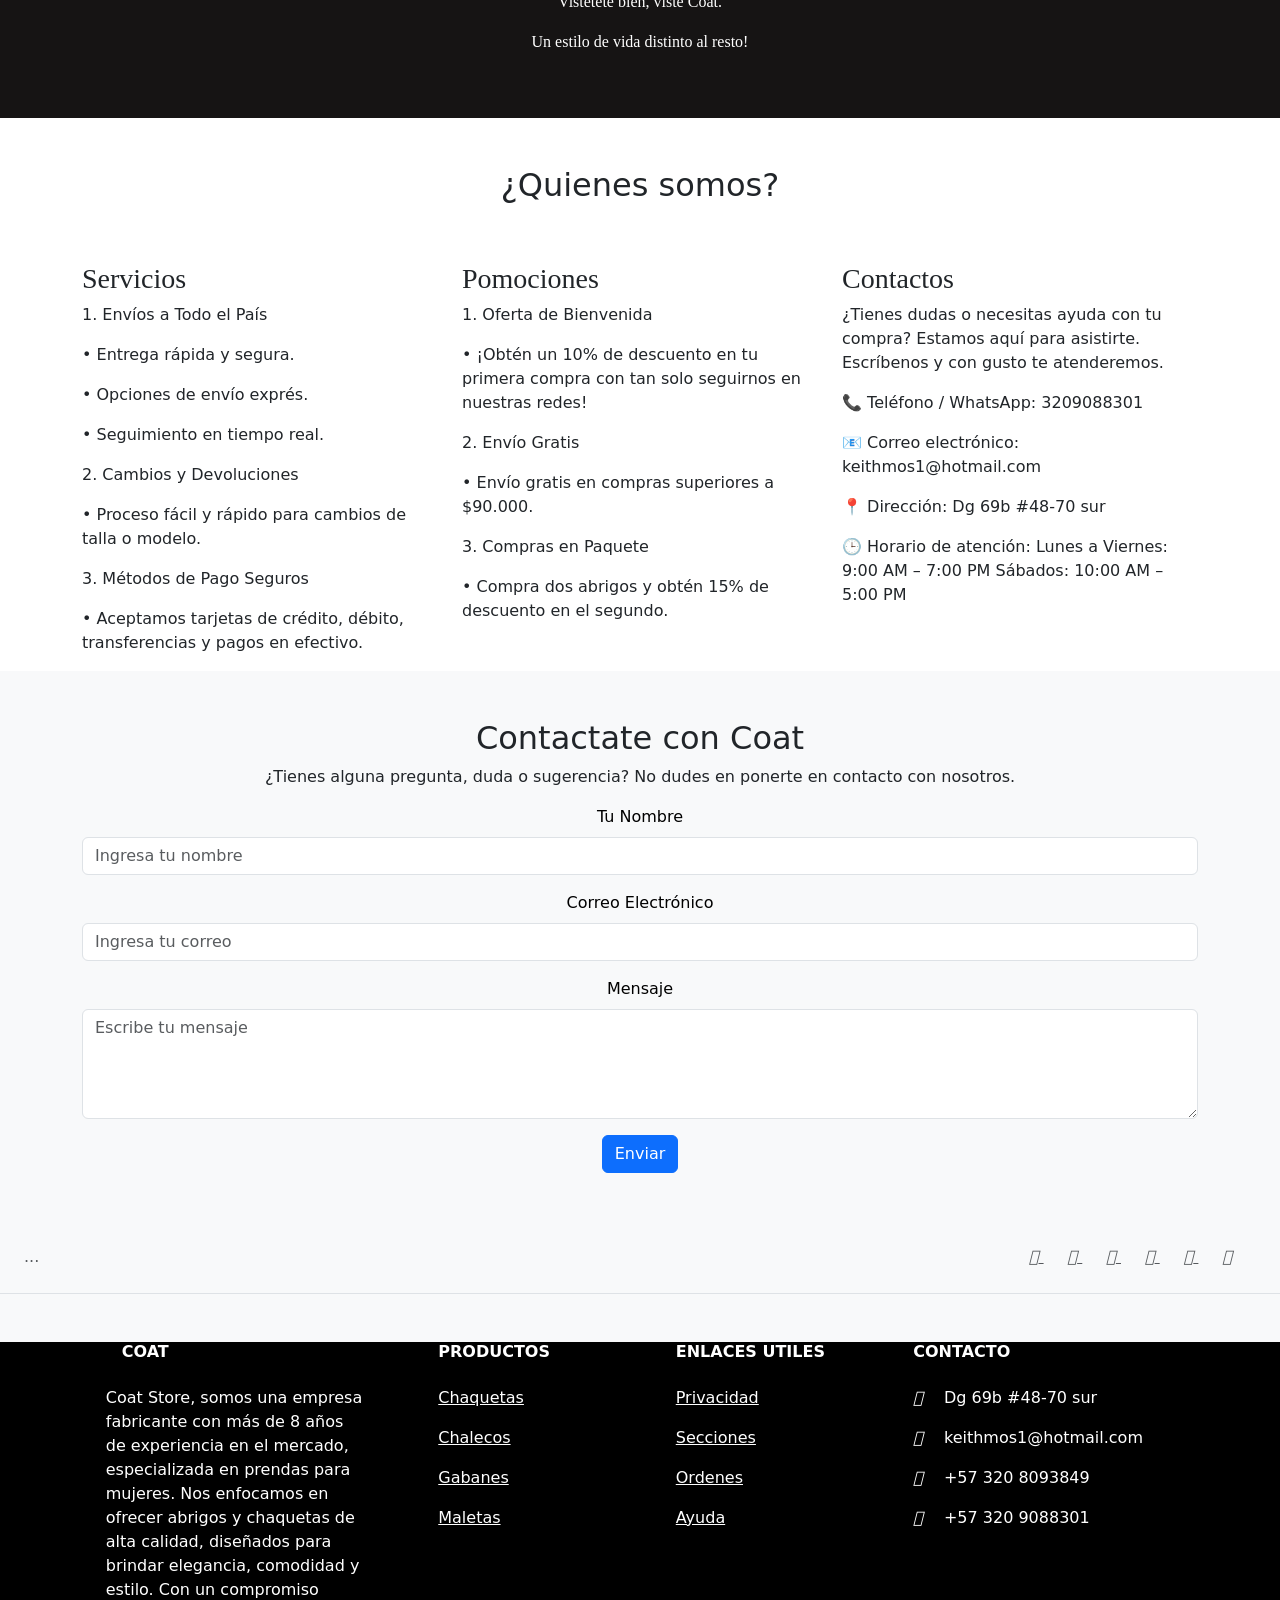
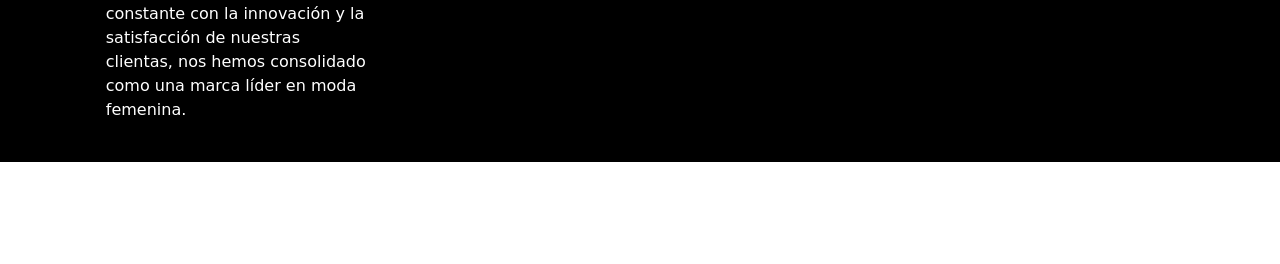
==== commit 15cfc460: "mi otro commit" ====
--- a/frontend/views/index.html
+++ b/frontend/views/index.html
@@ -1,471 +1,471 @@
-<!DOCTYPE html>
-<html lang="en">
-<head>
-  <link rel="stylesheet" type="text/css" href="css/estilo.css">
-  <link rel="stylesheet" href="https://stackpath.bootstrapcdn.com/font-awesome/4.7.0/css/font-awesome.min.css">
-  <link href="https://cdn.jsdelivr.net/npm/bootstrap@5.3.3/dist/css/bootstrap.min.css" rel="stylesheet">
-  <script src="https://cdn.jsdelivr.net/npm/bootstrap@5.3.3/dist/js/bootstrap.bundle.min.js"></script>
-  <meta charset="UTF-8">
-  <meta name="viewport" content="width=device-width, initial-scale=1.0">
-  <title>Coat</title>
-  <link rel="icon" type="image/x-icon" href="./assets/coat.jpg">
-</head>
-<body>
-    <header>
-    <!-- Centered nav -->
-<ul class="nav justify-content-center">
-
-  <!-- Right-aligned nav -->
-  <ul class="nav justify-content-end">
-    
-    
-      <nav class="navbar navbar-expand-sm ">
-        <div class="container-fluid">
-            <a class="navbar-brand" href="index.html"><img class="imagen" src="./assets/coat.jpg" alt="imagen coat"></a>
-          <button class="navbar-toggler" type="button" data-bs-toggle="collapse" data-bs-target="#mynavbar">
-            <span class="navbar-toggler-icon"></span>
-          </button>
-          <div class="collapse navbar-collapse" id="mynavbar">
-            <ul class="navbar-nav me-auto">
-              <li class="nav-item">
-                <a class="nav-link" href="#Catálogo">Catálogo</a>
-              </li>
-              <li class="nav-item">
-                <a class="nav-link" href="#Contactenos">Contactenos</a>
-              </li>
-              <li class="nav-item">
-                <a class="nav-link" href="niñas.html">Catalogo Niñas</a>
-              </li>
-              <li class="nav-item">
-                <a class="nav-link" href="#Acercadenosotros">¿Quienes somos?</a>
-              </li>
-            
-            </ul>
-            
-          </div>
-        </div>
-      </nav>
-    </header>
-</body>
-
-
-    <!-- Carousel -->
-<div id="demo" class="carousel slide" data-bs-ride="carousel">
-
-    <!-- Indicators/dots -->
-    <div class="carousel-indicators">
-      <button type="button" data-bs-target="#demo" data-bs-slide-to="0" class="active"></button>
-      <button type="button" data-bs-target="#demo" data-bs-slide-to="1"></button>
-      <button type="button" data-bs-target="#demo" data-bs-slide-to="2"></button>
-      <button type="button" data-bs-target="#demo" data-bs-slide-to="3"></button>
-    </div>
-  
-    <!-- The slideshow/carousel -->
-    <div class="carousel-inner">
-      <div class="carousel-item active">
-        <img src="./assets/imgp3.jpg" alt="Los Angeles" class="d-block w-100">
-      </div>
-      <div class="carousel-item">
-        <img src="./assets/imgpp2.jpg" alt="Chicago" class="d-block w-100">
-      </div>
-      <div class="carousel-item">
-        <img src="./assets/imgp3.jpg" alt="New York" class="d-block w-100">
-      </div>
-      <div class="carousel-item">
-        <img src="./assets/imgp2.jpg" alt="New York" class="d-block w-100">
-      </div>
-    </div>
-  
-    <!-- Left and right controls/icons -->
-    <button class="carousel-control-prev" type="button" data-bs-target="#demo" data-bs-slide="prev">
-      <span class="carousel-control-prev-icon"></span>
-    </button>
-    <button class="carousel-control-next" type="button" data-bs-target="#demo" data-bs-slide="next">
-      <span class="carousel-control-next-icon"></span>
-    </button>
-  </div>
-  <!-- catalogo-->
-   <section id="Catálogo">
-  <div class="container py-5">
-    <h2 class="catalogo1 mb-4">Catálogo</h2>
-    <div class="row row-cols-1 row-cols-md-3 g-4">
-        
-      
-        
-        <div class="col">
-            <div class="card h-100">
-                <img src="./assets/med1.jpg" class="card-img-top" alt="Producto 1">
-                <div class="card-body">
-                    <h5 class="card-title">Chaqueta Mediana Fox</h5>
-                    <p class="card-text">Color Beige.</p>
-                    <p class="fw-bold">$120.000</p>
-                    <a href="#" class="btn btn-primary">Comprar</a>
-                </div>
-            </div>
-        </div>
-    
-        
-        <div class="col">
-            <div class="card h-100">
-                <img src="./assets/medlukinnegra.jpg" class="card-img-top" alt="Producto 3">
-                <div class="card-body">
-                    <h5 class="card-title">Chaqueta Mediana Lukin</h5>
-                    <p class="card-text">Color Negro.</p>
-                    <p class="fw-bold">$120.000</p>
-                    <a href="#" class="btn btn-primary">Comprar</a>
-                </div>
-            </div>
-        </div>
-        
-     
-        
-        <div class="col">
-            <div class="card h-100">
-                <img src="./assets/medianagris.jpg" class="card-img-top" alt="Producto 4">
-                <div class="card-body">
-                    <h5 class="card-title">Chaqueta Mediana Fox</h5>
-                    <p class="card-text">Color Gris.</p>
-                    <p class="fw-bold">$120.000</p>
-                    <a href="#" class="btn btn-primary">Comprar</a>
-                </div>
-            </div>
-        </div>
-        
-        <div class="col">
-            <div class="card h-100">
-                <img src="./assets/torerabeige.jpg" class="card-img-top" alt="Producto 5">
-                <div class="card-body">
-                    <h5 class="card-title">Chaqueta Torera Fox</h5>
-                    <p class="card-text">Color Caramelo.</p>
-                    <p class="fw-bold">$120.000</p>
-                    <a href="#" class="btn btn-primary">Comprar</a>
-                </div>
-            </div>
-        </div>
-        
-       
-        
-        <div class="col">
-            <div class="card h-100">
-                <img src="./assets/chalecofox.jpg" class="card-img-top" alt="Producto 6">
-                <div class="card-body">
-                    <h5 class="card-title">Chaleco Mediano Fox</h5>
-                    <p class="card-text">Color Negro.</p>
-                    <p class="fw-bold">$80.000</p>
-                    <a href="#" class="btn btn-primary">Comprar</a>
-                </div>
-            </div>
-          </div>
-        <div class="col">
-            <div class="card h-100">
-                <img src="./assets/medbl.jpg" class="card-img-top" alt="Producto 15">
-                <div class="card-body">
-                    <h5 class="card-title">Chaqueta Mediana Fox</h5>
-                    <p class="card-text">Color Blanco.</p>
-                    <p class="fw-bold">$120.000</p>
-                    <a href="#" class="btn btn-primary">Comprar</a>
-                </div>
-            </div>
-        </div>
-        <div class="col">
-            <div class="card h-100">
-                <img src="./assets/med2.jpg" class="card-img-top" alt="Producto 5">
-                <div class="card-body">
-                    <h5 class="card-title">Gaban Lukin</h5>
-                    <p class="card-text">Color Beige.</p>
-                    <p class="fw-bold">$199.000</p>
-                    <a href="#" class="btn btn-primary">Comprar</a>
-                </div>
-            </div>
-        </div>
-        <div class="col">
-            <div class="card h-100">
-                <img src="./assets/med3.jpg" class="card-img-top" alt="Producto 5">
-                <div class="card-body">
-                    <h5 class="card-title">Gaban Euro</h5>
-                    <p class="card-text">Color Blanco.</p>
-                    <p class="fw-bold">$199.900</p>
-                    <a href="#" class="btn btn-primary">Comprar</a>
-                </div>
-            </div>
-        </div>
-        <div class="col">
-            <div class="card h-100">
-                <img src="./assets/med4.jpg" class="card-img-top" alt="Producto 5">
-                <div class="card-body">
-                    <h5 class="card-title">Chaqueta Mediana Lukin</h5>
-                    <p class="card-text">Color Blanca.</p>
-                    <p class="fw-bold">$120.000</p>
-                    <a href="#" class="btn btn-primary">Comprar</a>
-                </div>
-            </div>
-        </div>
-        <div class="col">
-            <div class="card h-100">
-                <img src="./assets/med5.jpg" class="card-img-top" alt="Producto 5">
-                <div class="card-body">
-                    <h5 class="card-title">Chaqueta Torera Lukin</h5>
-                    <p class="card-text">Color Blanca.</p>
-                    <p class="fw-bold">$120.000</p>
-                    <a href="#" class="btn btn-primary">Comprar</a>
-                </div>
-            </div>
-        </div>
-        <div class="col">
-            <div class="card h-100">
-                <img src="./assets/med6.jpg" class="card-img-top" alt="Producto 5">
-                <div class="card-body">
-                    <h5 class="card-title">Chaleco Mediano Fox</h5>
-                    <p class="card-text">Color Blanco.</p>
-                    <p class="fw-bold">$80.000</p>
-                    <a href="#" class="btn btn-primary">Comprar</a>
-                </div>
-            </div>
-        </div>
-        <div class="col">
-            <div class="card h-100">
-                <img src="./assets/med7.jpg" class="card-img-top" alt="Producto 5">
-                <div class="card-body">
-                    <h5 class="card-title">Chaleco Mediano Lukin</h5>
-                    <p class="card-text">Color Negro.</p>
-                    <p class="fw-bold">$80.000</p>
-                    <a href="#" class="btn btn-primary">Comprar</a>
-                </div>
-            </div>
-        </div>
-        <div class="col">
-            <div class="card h-100">
-                <img src="./assets/med8.jpg" class="card-img-top" alt="Producto 5">
-                <div class="card-body">
-                    <h5 class="card-title">Chaqueta Mediana Fox</h5>
-                    <p class="card-text">Color Azul Noche.</p>
-                    <p class="fw-bold">$120.000</p>
-                    <a href="#" class="btn btn-primary">Comprar</a>
-                </div>
-            </div>
-        </div>
-        <div class="col">
-            <div class="card h-100">
-                <img src="./assets/med9.jpg" class="card-img-top" alt="Producto 5">
-                <div class="card-body">
-                    <h5 class="card-title">Chaqueta Mediana Lukin</h5>
-                    <p class="card-text">Color Jaspeado.</p>
-                    <p class="fw-bold">$120.000</p>
-                    <a href="#" class="btn btn-primary">Comprar</a>
-                </div>
-            </div>
-        </div>
-        <div class="col">
-            <div class="card h-100">
-                <img src="./assets/gabanhondasnegro.jpg" class="card-img-top" alt="Producto 2">
-                <div class="card-body">
-                    <h5 class="card-title">Gaban Hondas</h5>
-                    <p class="card-text">Color Negro.</p>
-                    <p class="fw-bold">$199.000</p>
-                    <a href="#" class="btn btn-primary">Comprar</a>
-                </div>
-            </div>
-        </div>
-</section>
-        
-    </div>
-</div>
-<script src="https://cdn.jsdelivr.net/npm/bootstrap@5.3.0/dist/js/bootstrap.bundle.min.js"></script>
-
-
-
-<!-- Carousel wrapper -->
-  <div class="container-fluid2 p-5  text-white text-center">
-    <h1></a>COAT STORE </h1>
-    <p>Vistetete bien, viste Coat.</p> 
-    <p>Un estilo de vida distinto al resto!</p>
-  </div>
-
-
-    <section id="Acercadenosotros">
-  <div class="container mt-5">
-    <div class="row">
-      <h2>¿Quienes somos?</h2><br><br><br><br>
-      <div class="col-sm-4">
-        <h3>Servicios</h3>
-        <p>1.	Envíos a Todo el País</p>
-          <p>•	Entrega rápida y segura.</p>
-          <p>•	Opciones de envío exprés.</p>
-          <p>•	Seguimiento en tiempo real.</p>
-         <p> 2.	Cambios y Devoluciones</p>
-          <p>•	Proceso fácil y rápido para cambios de talla o modelo.</p>
-          <p>3.	Métodos de Pago Seguros</p>
-            <p>•	Aceptamos tarjetas de crédito, débito, transferencias y pagos en efectivo.</p>
-             
-         
-      
-      </div>
-      <div class="col-sm-4">
-        <h3>Pomociones</h3>        
-        <p>1.	Oferta de Bienvenida</p>
-	<p>•	¡Obtén un 10% de descuento en tu primera compra con tan solo seguirnos en nuestras redes!</p>
-	<p>2.	Envío Gratis</p>
-	<p>•	Envío gratis en compras superiores a $90.000.</p>
-	<p>3.	Compras en Paquete</p>
-	<p>•	Compra dos abrigos y obtén 15% de descuento en el segundo.</p>
-      </div>
-      <div class="col-sm-4">
-        <h3>Contactos</h3>        
-        <p>¿Tienes dudas o necesitas ayuda con tu compra? Estamos aquí para asistirte. Escríbenos y con gusto te atenderemos.</p>
-
-<p>📞 Teléfono / WhatsApp: 3209088301</p>
-<p>📧 Correo electrónico: keithmos1@hotmail.com</p>
-<p>📍 Dirección: Dg 69b #48-70 sur</p>
-
-<p>🕒 Horario de atención:
-Lunes a Viernes: 9:00 AM – 7:00 PM
-Sábados: 10:00 AM – 5:00 PM</p>
-
-    </div>
-    </div>
-  </div>
-</section>
-
-
-<section id="Contactenos" class="bg-light py-5">
-  <div class="container text-center">
-      <h2>Contactate con Coat</h2>
-      <p>¿Tienes alguna pregunta, duda o sugerencia? No dudes en ponerte en contacto con nosotros.</p>
-      <form action="#" method="POST">
-          <div class="mb-3">
-              <label for="name" class="form-label">Tu Nombre</label>
-              <input type="text" class="form-control" id="name" placeholder="Ingresa tu nombre">
-          </div>
-          <div class="mb-3">
-              <label for="email" class="form-label">Correo Electrónico</label>
-              <input type="email" class="form-control" id="email" placeholder="Ingresa tu correo">
-          </div>
-          <div class="mb-3">
-              <label for="message" class="form-label">Mensaje</label>
-              <textarea class="form-control" id="message" rows="4" placeholder="Escribe tu mensaje"></textarea>
-          </div>
-          <button type="submit" class="btn btn-primary">Enviar</button>
-      </form>
-  </div>
-</section>
-
-
-  <a href="https://wa.me/+573209088301?text=Me%20gustaría%20saber%20el%20precio%20del%20coche" class="whatsapp" target="_blank"> <i class="fa fa-whatsapp whatsapp-icon"></i></a>
-
-<script src="js/base.js"></script>
-
-<!-- Footer -->
-<footer class="text-center text-lg-start bg-body-tertiary text-muted">
-    <!-- Section: Social media -->
-    <section class="d-flex justify-content-center justify-content-lg-between p-4 border-bottom">
-      <!-- Left -->
-      <div class="me-5 d-none d-lg-block">
-        <span>...</span>
-      </div>
-      <!-- Left -->
-  
-      <!-- Right -->
-      <div>
-        <a href="" class="me-4 text-reset">
-          <i class="fab fa-facebook-f"></i>
-        </a>
-        <a href="" class="me-4 text-reset">
-          <i class="fab fa-twitter"></i>
-        </a>
-        <a href="" class="me-4 text-reset">
-          <i class="fab fa-google"></i>
-        </a>
-        <a href="" class="me-4 text-reset">
-          <i class="fab fa-instagram"></i>
-        </a>
-        <a href="" class="me-4 text-reset">
-          <i class="fab fa-linkedin"></i>
-        </a>
-        <a href="" class="me-4 text-reset">
-          <i class="fab fa-github"></i>
-        </a>
-      </div>
-      <!-- Right -->
-    </section>
-    <!-- Section: Social media -->
-  
-    <!-- Section: Links  -->
-    <section class="links">
-      <div class="container text-center text-md-start mt-5">
-        <!-- Grid row -->
-        <div class="row mt-3">
-          <!-- Grid column -->
-          <div class="col-md-3 col-lg-4 col-xl-3 mx-auto mb-4">
-            <!-- Content -->
-            <h6 class="text-uppercase fw-bold mb-4">
-              <i class="fas fa-gem me-3"></i>Coat
-            </h6>
-            <p>
-              Coat Store, somos una empresa fabricante con más de 8 años de experiencia en el mercado, especializada en prendas para mujeres. Nos enfocamos en ofrecer abrigos y chaquetas de alta calidad, diseñados para brindar elegancia, comodidad y estilo. Con un compromiso constante con la innovación y la satisfacción de nuestras clientas, nos hemos consolidado como una marca líder en moda femenina.
-            </p>
-          </div>
-          <!-- Grid column -->
-  
-          <!-- Grid column -->
-          <div class="col-md-2 col-lg-2 col-xl-2 mx-auto mb-4">
-            <!-- Links -->
-            <h6 class="text-uppercase fw-bold mb-4">
-              Productos
-            </h6>
-            <p>
-              <a href="#!" class="text-reset">Chaquetas</a>
-            </p>
-            <p>
-              <a href="#!" class="text-reset">Chalecos</a>
-            </p>
-            <p>
-              <a href="#!" class="text-reset">Gabanes</a>
-            </p>
-            <p>
-              <a href="#!" class="text-reset">Maletas</a>
-            </p>
-          </div>
-          <!-- Grid column -->
-  
-          <!-- Grid column -->
-          <div class="col-md-3 col-lg-2 col-xl-2 mx-auto mb-4">
-            <!-- Links -->
-            <h6 class="text-uppercase fw-bold mb-4">
-              Enlaces utiles
-            </h6>
-            <p>
-              <a href="#!" class="text-reset">Privacidad</a>
-            </p>
-            <p>
-              <a href="#!" class="text-reset">Secciones</a>
-            </p>
-            <p>
-              <a href="#!" class="text-reset">Ordenes</a>
-            </p>
-            <p>
-              <a href="#!" class="text-reset">Ayuda</a>
-            </p>
-          </div>
-          <!-- Grid column -->
-  
-          <!-- Grid column -->
-          <div class="col-md-4 col-lg-3 col-xl-3 mx-auto mb-md-0 mb-4">
-            <!-- Links -->
-            <h6 class="text-uppercase fw-bold mb-4">Contacto</h6>
-            <p><i class="fas fa-home me-3"></i> Dg 69b #48-70 sur</p>
-            <p>
-              <i class="fas fa-envelope me-3"></i>
-              keithmos1@hotmail.com
-            </p>
-            <p><i class="fas fa-phone me-3"></i> +57 320 8093849</p>
-            <p><i class="fas fa-print me-3"></i> +57 320 9088301</p>
-          </div>
-          <!-- Grid column -->
-       
-    </section>
-    <!-- Section: Links  -->
-  
-    
-  </footer>
-  <!-- Footer -->
-</html>
+<!DOCTYPE html>
+<html lang="en">
+<head>
+  <link rel="stylesheet" type="text/css" href="css/estilo.css">
+  <link rel="stylesheet" href="https://stackpath.bootstrapcdn.com/font-awesome/4.7.0/css/font-awesome.min.css">
+  <link href="https://cdn.jsdelivr.net/npm/bootstrap@5.3.3/dist/css/bootstrap.min.css" rel="stylesheet">
+  <script src="https://cdn.jsdelivr.net/npm/bootstrap@5.3.3/dist/js/bootstrap.bundle.min.js"></script>
+  <meta charset="UTF-8">
+  <meta name="viewport" content="width=device-width, initial-scale=1.0">
+  <title>Coat</title>
+  <link rel="icon" type="image/x-icon" href="./assets/coat.jpg">
+</head>
+<body>
+    <header>
+    <!-- Centered nav -->
+<ul class="nav justify-content-center">
+
+  <!-- Right-aligned nav -->
+  <ul class="nav justify-content-end">
+    
+    
+      <nav class="navbar navbar-expand-sm ">
+        <div class="container-fluid">
+            <a class="navbar-brand" href="index.html"><img class="imagen" src="./assets/coat.jpg" alt="imagen coat"></a>
+          <button class="navbar-toggler" type="button" data-bs-toggle="collapse" data-bs-target="#mynavbar">
+            <span class="navbar-toggler-icon"></span>
+          </button>
+          <div class="collapse navbar-collapse" id="mynavbar">
+            <ul class="navbar-nav me-auto">
+              <li class="nav-item">
+                <a class="nav-link" href="#Catálogo">Catálogo</a>
+              </li>
+              <li class="nav-item">
+                <a class="nav-link" href="#Contactenos">Contactenos</a>
+              </li>
+              <li class="nav-item">
+                <a class="nav-link" href="niñas.html">Catalogo Niñas</a>
+              </li>
+              <li class="nav-item">
+                <a class="nav-link" href="#Acercadenosotros">¿Quienes somos?</a>
+              </li>
+            
+            </ul>
+            
+          </div>
+        </div>
+      </nav>
+    </header>
+</body>
+
+
+    <!-- Carousel -->
+<div id="demo" class="carousel slide" data-bs-ride="carousel">
+
+    <!-- Indicators/dots -->
+    <div class="carousel-indicators">
+      <button type="button" data-bs-target="#demo" data-bs-slide-to="0" class="active"></button>
+      <button type="button" data-bs-target="#demo" data-bs-slide-to="1"></button>
+      <button type="button" data-bs-target="#demo" data-bs-slide-to="2"></button>
+      <button type="button" data-bs-target="#demo" data-bs-slide-to="3"></button>
+    </div>
+  
+    <!-- The slideshow/carousel -->
+    <div class="carousel-inner">
+      <div class="carousel-item active">
+        <img src="./assets/imgp3.jpg" alt="Los Angeles" class="d-block w-100">
+      </div>
+      <div class="carousel-item">
+        <img src="./assets/imgpp2.jpg" alt="Chicago" class="d-block w-100">
+      </div>
+      <div class="carousel-item">
+        <img src="./assets/imgp3.jpg" alt="New York" class="d-block w-100">
+      </div>
+      <div class="carousel-item">
+        <img src="./assets/imgp2.jpg" alt="New York" class="d-block w-100">
+      </div>
+    </div>
+  
+    <!-- Left and right controls/icons -->
+    <button class="carousel-control-prev" type="button" data-bs-target="#demo" data-bs-slide="prev">
+      <span class="carousel-control-prev-icon"></span>
+    </button>
+    <button class="carousel-control-next" type="button" data-bs-target="#demo" data-bs-slide="next">
+      <span class="carousel-control-next-icon"></span>
+    </button>
+  </div>
+  <!-- catalogo-->
+   <section id="Catálogo">
+  <div class="container py-5">
+    <h2 class="catalogo1 mb-4">Catálogo</h2>
+    <div class="row row-cols-1 row-cols-md-3 g-4">
+        
+      
+        
+        <div class="col">
+            <div class="card h-100">
+                <img src="./assets/med1.jpg" class="card-img-top" alt="Producto 1">
+                <div class="card-body">
+                    <h5 class="card-title">Chaqueta Mediana Fox</h5>
+                    <p class="card-text">Color Beige.</p>
+                    <p class="fw-bold">$120.000</p>
+                    <a href="#" class="btn btn-primary">Comprar</a>
+                </div>
+            </div>
+        </div>
+    
+        
+        <div class="col">
+            <div class="card h-100">
+                <img src="./assets/medlukinnegra.jpg" class="card-img-top" alt="Producto 3">
+                <div class="card-body">
+                    <h5 class="card-title">Chaqueta Mediana Lukin</h5>
+                    <p class="card-text">Color Negro.</p>
+                    <p class="fw-bold">$120.000</p>
+                    <a href="#" class="btn btn-primary">Comprar</a>
+                </div>
+            </div>
+        </div>
+        
+     
+        
+        <div class="col">
+            <div class="card h-100">
+                <img src="./assets/medianagris.jpg" class="card-img-top" alt="Producto 4">
+                <div class="card-body">
+                    <h5 class="card-title">Chaqueta Mediana Fox</h5>
+                    <p class="card-text">Color Gris.</p>
+                    <p class="fw-bold">$120.000</p>
+                    <a href="#" class="btn btn-primary">Comprar</a>
+                </div>
+            </div>
+        </div>
+        
+        <div class="col">
+            <div class="card h-100">
+                <img src="./assets/torerabeige.jpg" class="card-img-top" alt="Producto 5">
+                <div class="card-body">
+                    <h5 class="card-title">Chaqueta Torera Fox</h5>
+                    <p class="card-text">Color Caramelo.</p>
+                    <p class="fw-bold">$120.000</p>
+                    <a href="#" class="btn btn-primary">Comprar</a>
+                </div>
+            </div>
+        </div>
+        
+       
+        
+        <div class="col">
+            <div class="card h-100">
+                <img src="./assets/chalecofox.jpg" class="card-img-top" alt="Producto 6">
+                <div class="card-body">
+                    <h5 class="card-title">Chaleco Mediano Fox</h5>
+                    <p class="card-text">Color Negro.</p>
+                    <p class="fw-bold">$80.000</p>
+                    <a href="#" class="btn btn-primary">Comprar</a>
+                </div>
+            </div>
+          </div>
+        <div class="col">
+            <div class="card h-100">
+                <img src="./assets/medbl.jpg" class="card-img-top" alt="Producto 15">
+                <div class="card-body">
+                    <h5 class="card-title">Chaqueta Mediana Fox</h5>
+                    <p class="card-text">Color Blanco.</p>
+                    <p class="fw-bold">$120.000</p>
+                    <a href="#" class="btn btn-primary">Comprar</a>
+                </div>
+            </div>
+        </div>
+        <div class="col">
+            <div class="card h-100">
+                <img src="./assets/med2.jpg" class="card-img-top" alt="Producto 5">
+                <div class="card-body">
+                    <h5 class="card-title">Gaban Lukin</h5>
+                    <p class="card-text">Color Beige.</p>
+                    <p class="fw-bold">$199.000</p>
+                    <a href="#" class="btn btn-primary">Comprar</a>
+                </div>
+            </div>
+        </div>
+        <div class="col">
+            <div class="card h-100">
+                <img src="./assets/med3.jpg" class="card-img-top" alt="Producto 5">
+                <div class="card-body">
+                    <h5 class="card-title">Gaban Euro</h5>
+                    <p class="card-text">Color Blanco.</p>
+                    <p class="fw-bold">$199.900</p>
+                    <a href="#" class="btn btn-primary">Comprar</a>
+                </div>
+            </div>
+        </div>
+        <div class="col">
+            <div class="card h-100">
+                <img src="./assets/med4.jpg" class="card-img-top" alt="Producto 5">
+                <div class="card-body">
+                    <h5 class="card-title">Chaqueta Mediana Lukin</h5>
+                    <p class="card-text">Color Blanca.</p>
+                    <p class="fw-bold">$120.000</p>
+                    <a href="#" class="btn btn-primary">Comprar</a>
+                </div>
+            </div>
+        </div>
+        <div class="col">
+            <div class="card h-100">
+                <img src="./assets/med5.jpg" class="card-img-top" alt="Producto 5">
+                <div class="card-body">
+                    <h5 class="card-title">Chaqueta Torera Lukin</h5>
+                    <p class="card-text">Color Blanca.</p>
+                    <p class="fw-bold">$120.000</p>
+                    <a href="#" class="btn btn-primary">Comprar</a>
+                </div>
+            </div>
+        </div>
+        <div class="col">
+            <div class="card h-100">
+                <img src="./assets/med6.jpg" class="card-img-top" alt="Producto 5">
+                <div class="card-body">
+                    <h5 class="card-title">Chaleco Mediano Fox</h5>
+                    <p class="card-text">Color Blanco.</p>
+                    <p class="fw-bold">$80.000</p>
+                    <a href="#" class="btn btn-primary">Comprar</a>
+                </div>
+            </div>
+        </div>
+        <div class="col">
+            <div class="card h-100">
+                <img src="./assets/med7.jpg" class="card-img-top" alt="Producto 5">
+                <div class="card-body">
+                    <h5 class="card-title">Chaleco Mediano Lukin</h5>
+                    <p class="card-text">Color Negro.</p>
+                    <p class="fw-bold">$80.000</p>
+                    <a href="#" class="btn btn-primary">Comprar</a>
+                </div>
+            </div>
+        </div>
+        <div class="col">
+            <div class="card h-100">
+                <img src="./assets/med8.jpg" class="card-img-top" alt="Producto 5">
+                <div class="card-body">
+                    <h5 class="card-title">Chaqueta Mediana Fox</h5>
+                    <p class="card-text">Color Azul Noche.</p>
+                    <p class="fw-bold">$120.000</p>
+                    <a href="#" class="btn btn-primary">Comprar</a>
+                </div>
+            </div>
+        </div>
+        <div class="col">
+            <div class="card h-100">
+                <img src="./assets/med9.jpg" class="card-img-top" alt="Producto 5">
+                <div class="card-body">
+                    <h5 class="card-title">Chaqueta Mediana Lukin</h5>
+                    <p class="card-text">Color Jaspeado.</p>
+                    <p class="fw-bold">$120.000</p>
+                    <a href="#" class="btn btn-primary">Comprar</a>
+                </div>
+            </div>
+        </div>
+        <div class="col">
+            <div class="card h-100">
+                <img src="./assets/gabanhondasnegro.jpg" class="card-img-top" alt="Producto 2">
+                <div class="card-body">
+                    <h5 class="card-title">Gaban Hondas</h5>
+                    <p class="card-text">Color Negro.</p>
+                    <p class="fw-bold">$199.000</p>
+                    <a href="#" class="btn btn-primary">Comprar</a>
+                </div>
+            </div>
+        </div>
+</section>
+        
+    </div>
+</div>
+<script src="https://cdn.jsdelivr.net/npm/bootstrap@5.3.0/dist/js/bootstrap.bundle.min.js"></script>
+
+
+
+<!-- Carousel wrapper -->
+  <div class="container-fluid2 p-5  text-white text-center">
+    <h1></a>COAT STORE </h1>
+    <p>Vistetete bien, viste Coat.</p> 
+    <p>Un estilo de vida distinto al resto!</p>
+  </div>
+
+
+    <section id="Acercadenosotros">
+  <div class="container mt-5">
+    <div class="row">
+      <h2>¿Quienes somos?</h2><br><br><br><br>
+      <div class="col-sm-4">
+        <h3>Servicios</h3>
+        <p>1.	Envíos a Todo el País</p>
+          <p>•	Entrega rápida y segura.</p>
+          <p>•	Opciones de envío exprés.</p>
+          <p>•	Seguimiento en tiempo real.</p>
+         <p> 2.	Cambios y Devoluciones</p>
+          <p>•	Proceso fácil y rápido para cambios de talla o modelo.</p>
+          <p>3.	Métodos de Pago Seguros</p>
+            <p>•	Aceptamos tarjetas de crédito, débito, transferencias y pagos en efectivo.</p>
+             
+         
+      
+      </div>
+      <div class="col-sm-4">
+        <h3>Pomociones</h3>        
+        <p>1.	Oferta de Bienvenida</p>
+	<p>•	¡Obtén un 10% de descuento en tu primera compra con tan solo seguirnos en nuestras redes!</p>
+	<p>2.	Envío Gratis</p>
+	<p>•	Envío gratis en compras superiores a $90.000.</p>
+	<p>3.	Compras en Paquete</p>
+	<p>•	Compra dos abrigos y obtén 15% de descuento en el segundo.</p>
+      </div>
+      <div class="col-sm-4">
+        <h3>Contactos</h3>        
+        <p>¿Tienes dudas o necesitas ayuda con tu compra? Estamos aquí para asistirte. Escríbenos y con gusto te atenderemos.</p>
+
+<p>📞 Teléfono / WhatsApp: 3209088301</p>
+<p>📧 Correo electrónico: keithmos1@hotmail.com</p>
+<p>📍 Dirección: Dg 69b #48-70 sur</p>
+
+<p>🕒 Horario de atención:
+Lunes a Viernes: 9:00 AM – 7:00 PM
+Sábados: 10:00 AM – 5:00 PM</p>
+
+    </div>
+    </div>
+  </div>
+</section>
+
+
+<section id="Contactenos" class="bg-light py-5">
+  <div class="container text-center">
+      <h2>Contactate con Coat</h2>
+      <p>¿Tienes alguna pregunta, duda o sugerencia? No dudes en ponerte en contacto con nosotros.</p>
+      <form action="#" method="POST">
+          <div class="mb-3">
+              <label for="name" class="form-label">Tu Nombre</label>
+              <input type="text" class="form-control" id="name" placeholder="Ingresa tu nombre">
+          </div>
+          <div class="mb-3">
+              <label for="email" class="form-label">Correo Electrónico</label>
+              <input type="email" class="form-control" id="email" placeholder="Ingresa tu correo">
+          </div>
+          <div class="mb-3">
+              <label for="message" class="form-label">Mensaje</label>
+              <textarea class="form-control" id="message" rows="4" placeholder="Escribe tu mensaje"></textarea>
+          </div>
+          <button type="submit" class="btn btn-primary">Enviar</button>
+      </form>
+  </div>
+</section>
+
+
+  <a href="https://wa.me/+573209088301?text=Me%20gustaría%20saber%20el%20precio%20del%20coche" class="whatsapp" target="_blank"> <i class="fa fa-whatsapp whatsapp-icon"></i></a>
+
+<script src="js/base.js"></script>
+
+<!-- Footer -->
+<footer class="text-center text-lg-start bg-body-tertiary text-muted">
+    <!-- Section: Social media -->
+    <section class="d-flex justify-content-center justify-content-lg-between p-4 border-bottom">
+      <!-- Left -->
+      <div class="me-5 d-none d-lg-block">
+        <span>...</span>
+      </div>
+      <!-- Left -->
+  
+      <!-- Right -->
+      <div>
+        <a href="" class="me-4 text-reset">
+          <i class="fab fa-facebook-f"></i>
+        </a>
+        <a href="" class="me-4 text-reset">
+          <i class="fab fa-twitter"></i>
+        </a>
+        <a href="" class="me-4 text-reset">
+          <i class="fab fa-google"></i>
+        </a>
+        <a href="" class="me-4 text-reset">
+          <i class="fab fa-instagram"></i>
+        </a>
+        <a href="" class="me-4 text-reset">
+          <i class="fab fa-linkedin"></i>
+        </a>
+        <a href="" class="me-4 text-reset">
+          <i class="fab fa-github"></i>
+        </a>
+      </div>
+      <!-- Right -->
+    </section>
+    <!-- Section: Social media -->
+  
+    <!-- Section: Links  -->
+    <section class="links">
+      <div class="container text-center text-md-start mt-5">
+        <!-- Grid row -->
+        <div class="row mt-3">
+          <!-- Grid column -->
+          <div class="col-md-3 col-lg-4 col-xl-3 mx-auto mb-4">
+            <!-- Content -->
+            <h6 class="text-uppercase fw-bold mb-4">
+              <i class="fas fa-gem me-3"></i>Coat
+            </h6>
+            <p>
+              Coat Store, somos una empresa fabricante con más de 8 años de experiencia en el mercado, especializada en prendas para mujeres. Nos enfocamos en ofrecer abrigos y chaquetas de alta calidad, diseñados para brindar elegancia, comodidad y estilo. Con un compromiso constante con la innovación y la satisfacción de nuestras clientas, nos hemos consolidado como una marca líder en moda femenina.
+            </p>
+          </div>
+          <!-- Grid column -->
+  
+          <!-- Grid column -->
+          <div class="col-md-2 col-lg-2 col-xl-2 mx-auto mb-4">
+            <!-- Links -->
+            <h6 class="text-uppercase fw-bold mb-4">
+              Productos
+            </h6>
+            <p>
+              <a href="#!" class="text-reset">Chaquetas</a>
+            </p>
+            <p>
+              <a href="#!" class="text-reset">Chalecos</a>
+            </p>
+            <p>
+              <a href="#!" class="text-reset">Gabanes</a>
+            </p>
+            <p>
+              <a href="#!" class="text-reset">Maletas</a>
+            </p>
+          </div>
+          <!-- Grid column -->
+  
+          <!-- Grid column -->
+          <div class="col-md-3 col-lg-2 col-xl-2 mx-auto mb-4">
+            <!-- Links -->
+            <h6 class="text-uppercase fw-bold mb-4">
+              Enlaces utiles
+            </h6>
+            <p>
+              <a href="#!" class="text-reset">Privacidad</a>
+            </p>
+            <p>
+              <a href="#!" class="text-reset">Secciones</a>
+            </p>
+            <p>
+              <a href="#!" class="text-reset">Ordenes</a>
+            </p>
+            <p>
+              <a href="#!" class="text-reset">Ayuda</a>
+            </p>
+          </div>
+          <!-- Grid column -->
+  
+          <!-- Grid column -->
+          <div class="col-md-4 col-lg-3 col-xl-3 mx-auto mb-md-0 mb-4">
+            <!-- Links -->
+            <h6 class="text-uppercase fw-bold mb-4">Contacto</h6>
+            <p><i class="fas fa-home me-3"></i> Dg 69b #48-70 sur</p>
+            <p>
+              <i class="fas fa-envelope me-3"></i>
+              keithmos1@hotmail.com
+            </p>
+            <p><i class="fas fa-phone me-3"></i> +57 320 8093849</p>
+            <p><i class="fas fa-print me-3"></i> +57 320 9088301</p>
+          </div>
+          <!-- Grid column -->
+       
+    </section>
+    <!-- Section: Links  -->
+  
+    
+  </footer>
+  <!-- Footer -->
+</html>
--- a/frontend/views/css/estilo.css
+++ b/frontend/views/css/estilo.css
@@ -1,108 +1,108 @@
-header{
-    background-color: rgb(255, 255, 255);
-}
-.imagen{
-    width:100px;
-    height: auto;
-}
-.navbar .nav-link{
-    color: rgb(0, 0, 0);
-    font-size: 16px;
-    font-family: cursive;
-}
-.navbar .nav-link:hover{
-    color: chocolate;
-    text-decoration: underline;
-
-}
-.carousel-inner{
-height: 500px;
-
-
-}
-.d-block{
-    height: 500px;
-
-}
-.container-fluid2{
-    margin-top: 15px;
-    background-color: rgb(22, 20, 20);
-    font-family: cursive;
- 
-}
-.card{
-    width:350px;
-    height: auto;
-    
-}
-.card{
-    margin-top: 10px;
-}
-  .whatsapp {
-    position:fixed;
-    width:60px;
-    height:60px;
-    bottom:40px;
-    right:40px;
-    background-color:#25d366;
-    color:#FFF;
-    border-radius:50px;
-    text-align:center;
-    font-size:30px;
-    z-index:100;
-  }
-  
-  .whatsapp-icon {
-    margin-top:13px;
-  }
-  .container1{
-    background-color:chocolate;
-    color: white;
-    font-family: cursive;
-    
-  }
-  .text1-center{
-    color: chocolate;
-    font-size: 40px;
-    font-family: cursive;
-    text-align: center;
-  }
-.catalogo1{
-  color: chocolate;
-  font-size: 30px;
-  font-family: cursive;
-  text-align: center;
-}
-
-
-h3{
-  font-family: cursive;
-}
-.links{
-  background-color: rgb(0, 0, 0);
-  color: #FFF;
-  margin-bottom: 8%;
-}
-
-
-/* Sección de Contacto */
-.bg-light {
-  background-color: #EDF2FA !important; /* Fondo claro para la sección de contacto */
-}
-
-.form-label {
-  color: #000000; /* Color azul oscuro para las etiquetas */
-}
-
-.form-control {
-  background-color: #FFFFFF; /* Fondo blanco para los campos de entrada */
-  color: #0A0A0A; /* Texto en negro */
-}
-
-.btn-primary {
-  background-color: #2298D0; /* Botones en azul */
-  border-color: #2298D0; /* Borde en azul */
-}
-h2{
-  text-align: center;
+header{
+    background-color: rgb(255, 255, 255);
+}
+.imagen{
+    width:100px;
+    height: auto;
+}
+.navbar .nav-link{
+    color: rgb(0, 0, 0);
+    font-size: 16px;
+    font-family: cursive;
+}
+.navbar .nav-link:hover{
+    color: chocolate;
+    text-decoration: underline;
+
+}
+.carousel-inner{
+height: 500px;
+
+
+}
+.d-block{
+    height: 500px;
+
+}
+.container-fluid2{
+    margin-top: 15px;
+    background-color: rgb(22, 20, 20);
+    font-family: cursive;
+ 
+}
+.card{
+    width:350px;
+    height: auto;
+    
+}
+.card{
+    margin-top: 10px;
+}
+  .whatsapp {
+    position:fixed;
+    width:60px;
+    height:60px;
+    bottom:40px;
+    right:40px;
+    background-color:#25d366;
+    color:#FFF;
+    border-radius:50px;
+    text-align:center;
+    font-size:30px;
+    z-index:100;
+  }
+  
+  .whatsapp-icon {
+    margin-top:13px;
+  }
+  .container1{
+    background-color:chocolate;
+    color: white;
+    font-family: cursive;
+    
+  }
+  .text1-center{
+    color: chocolate;
+    font-size: 40px;
+    font-family: cursive;
+    text-align: center;
+  }
+.catalogo1{
+  color: chocolate;
+  font-size: 30px;
+  font-family: cursive;
+  text-align: center;
+}
+
+
+h3{
+  font-family: cursive;
+}
+.links{
+  background-color: rgb(0, 0, 0);
+  color: #FFF;
+  margin-bottom: 8%;
+}
+
+
+/* Sección de Contacto */
+.bg-light {
+  background-color: #EDF2FA !important; /* Fondo claro para la sección de contacto */
+}
+
+.form-label {
+  color: #000000; /* Color azul oscuro para las etiquetas */
+}
+
+.form-control {
+  background-color: #FFFFFF; /* Fondo blanco para los campos de entrada */
+  color: #0A0A0A; /* Texto en negro */
+}
+
+.btn-primary {
+  background-color: #2298D0; /* Botones en azul */
+  border-color: #2298D0; /* Borde en azul */
+}
+h2{
+  text-align: center;
 }
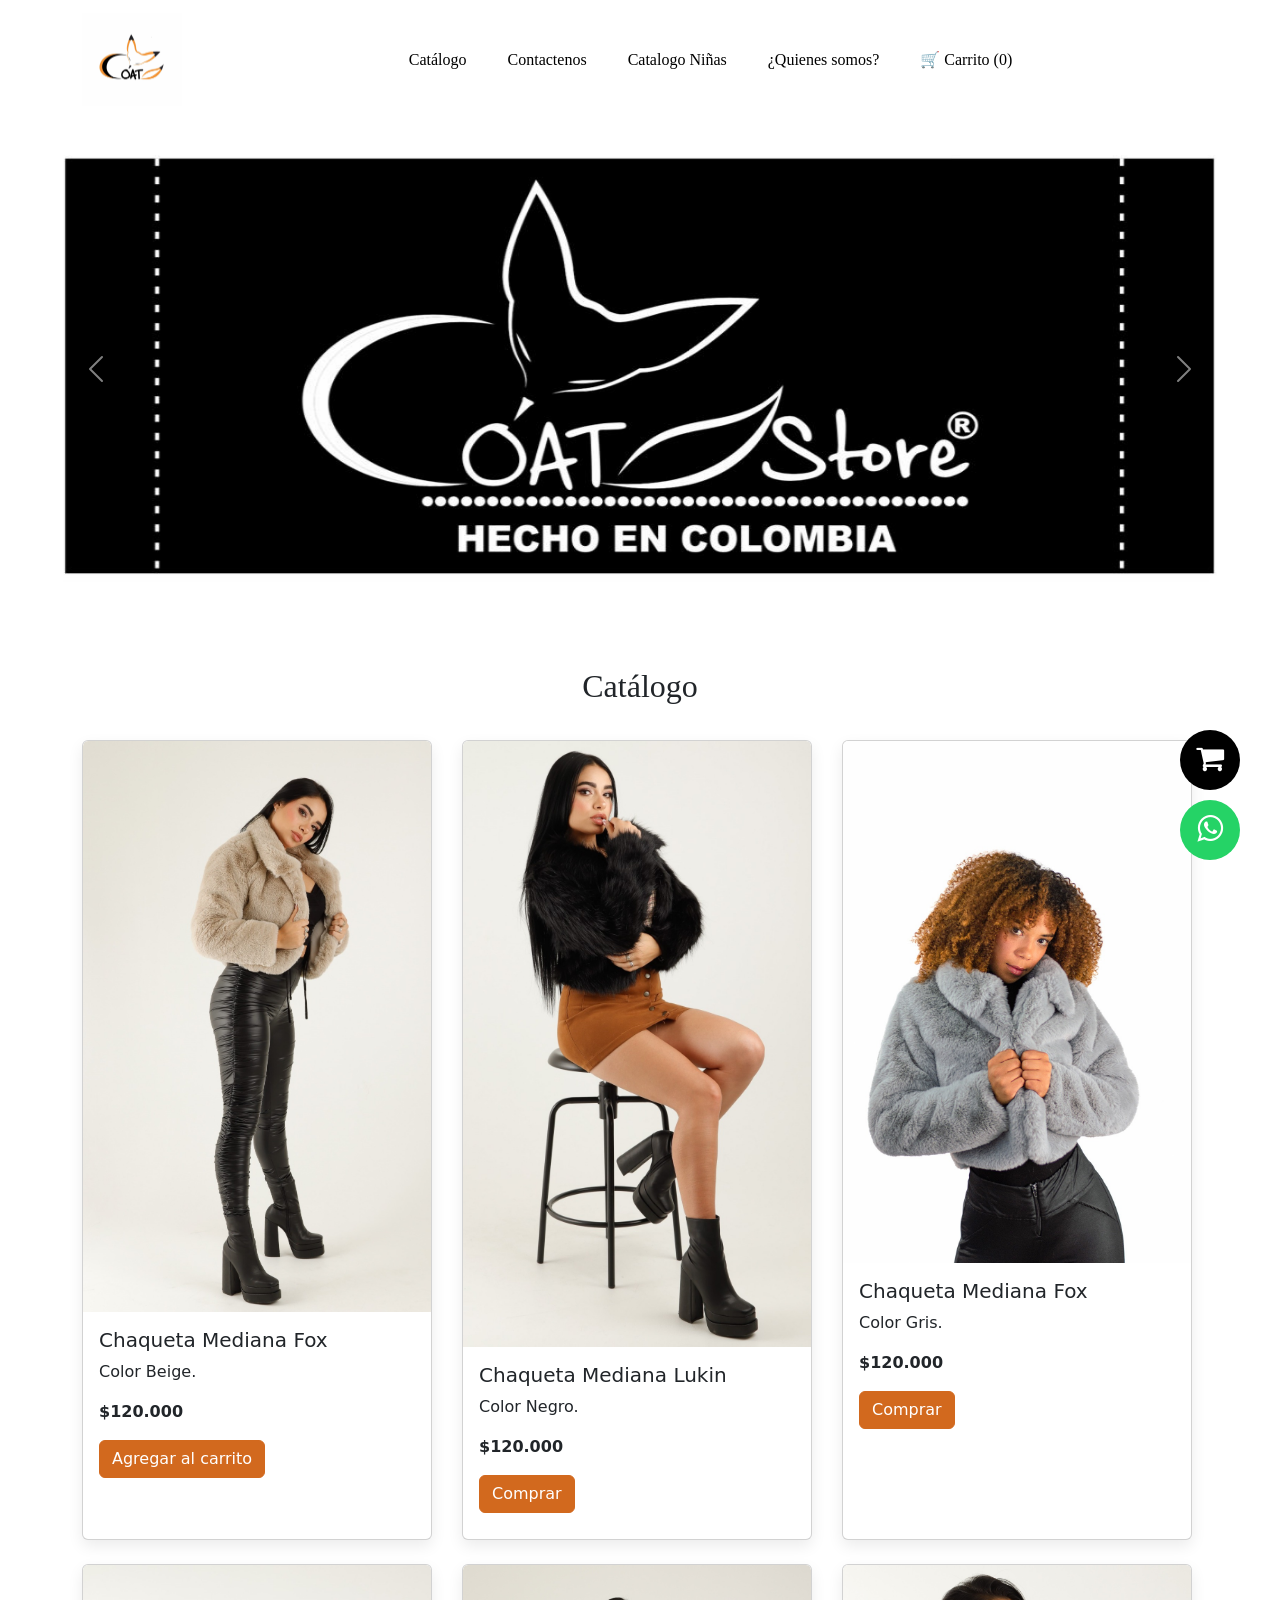
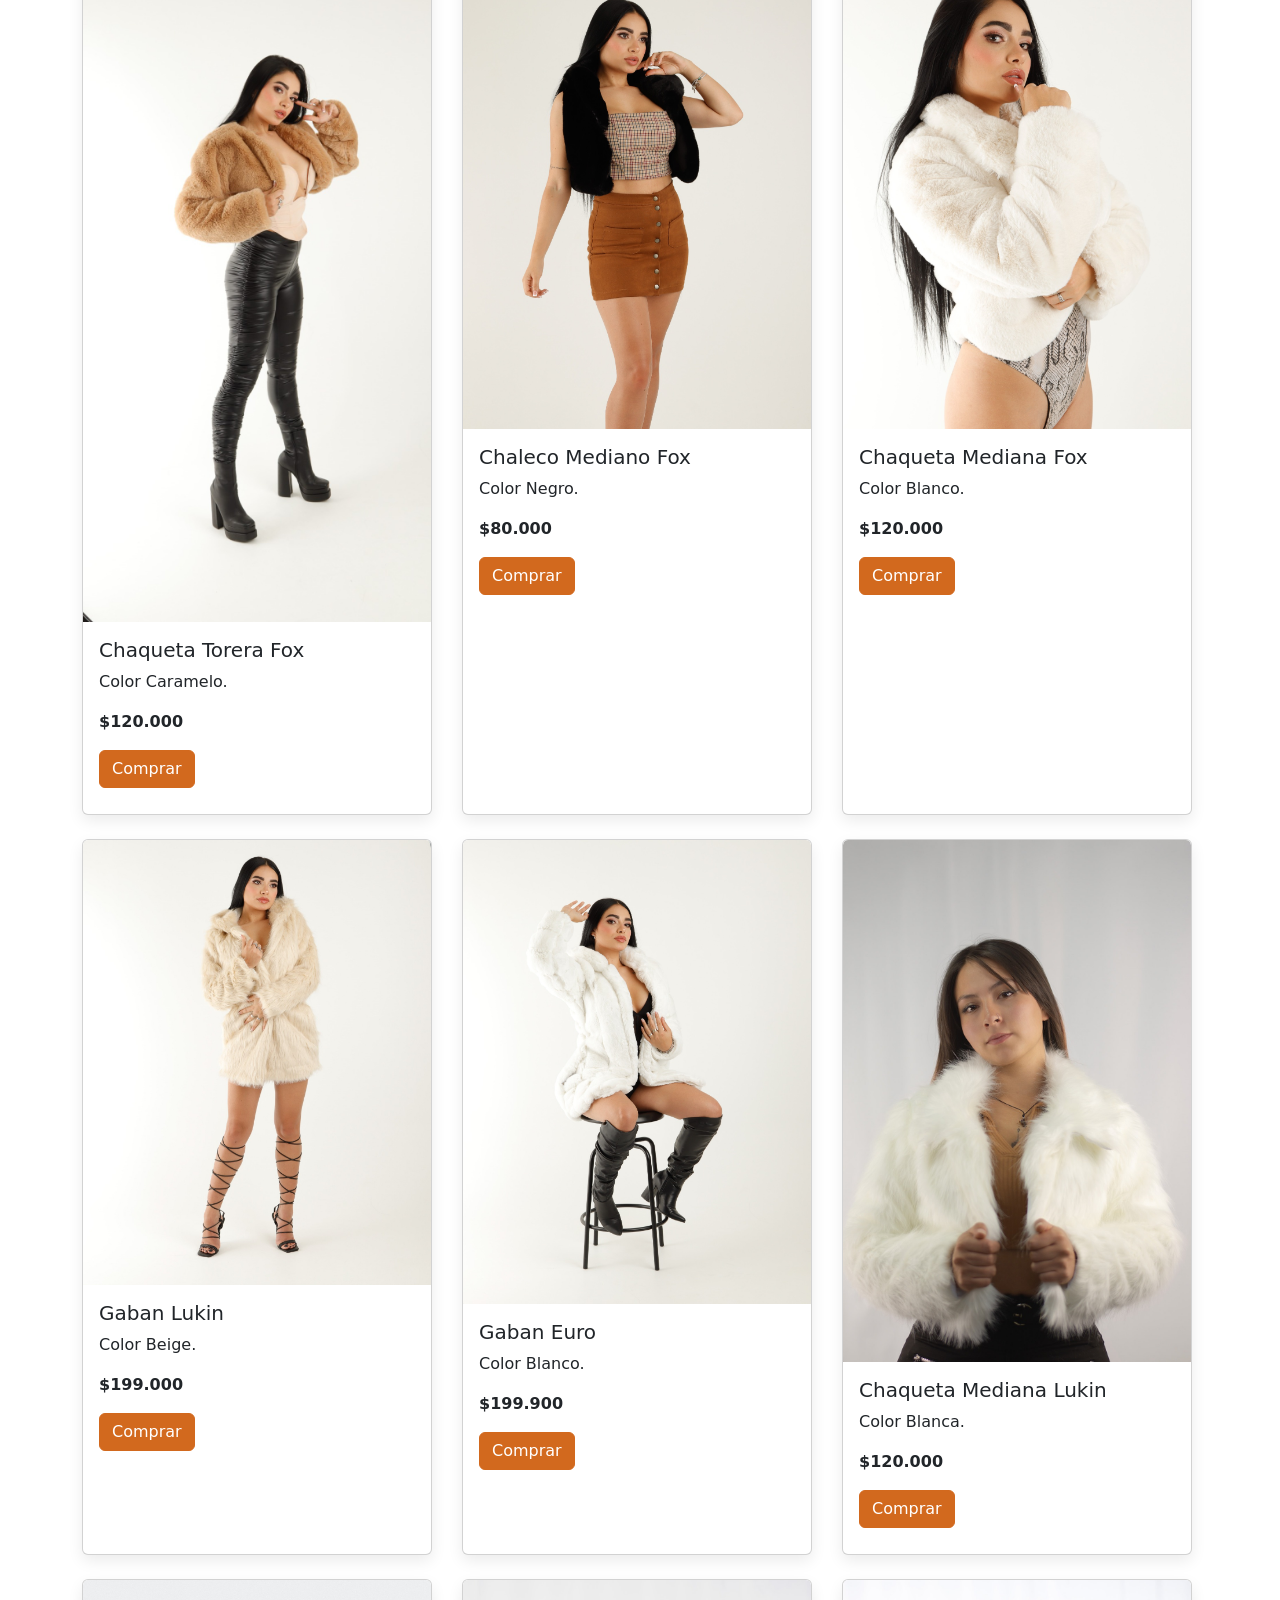
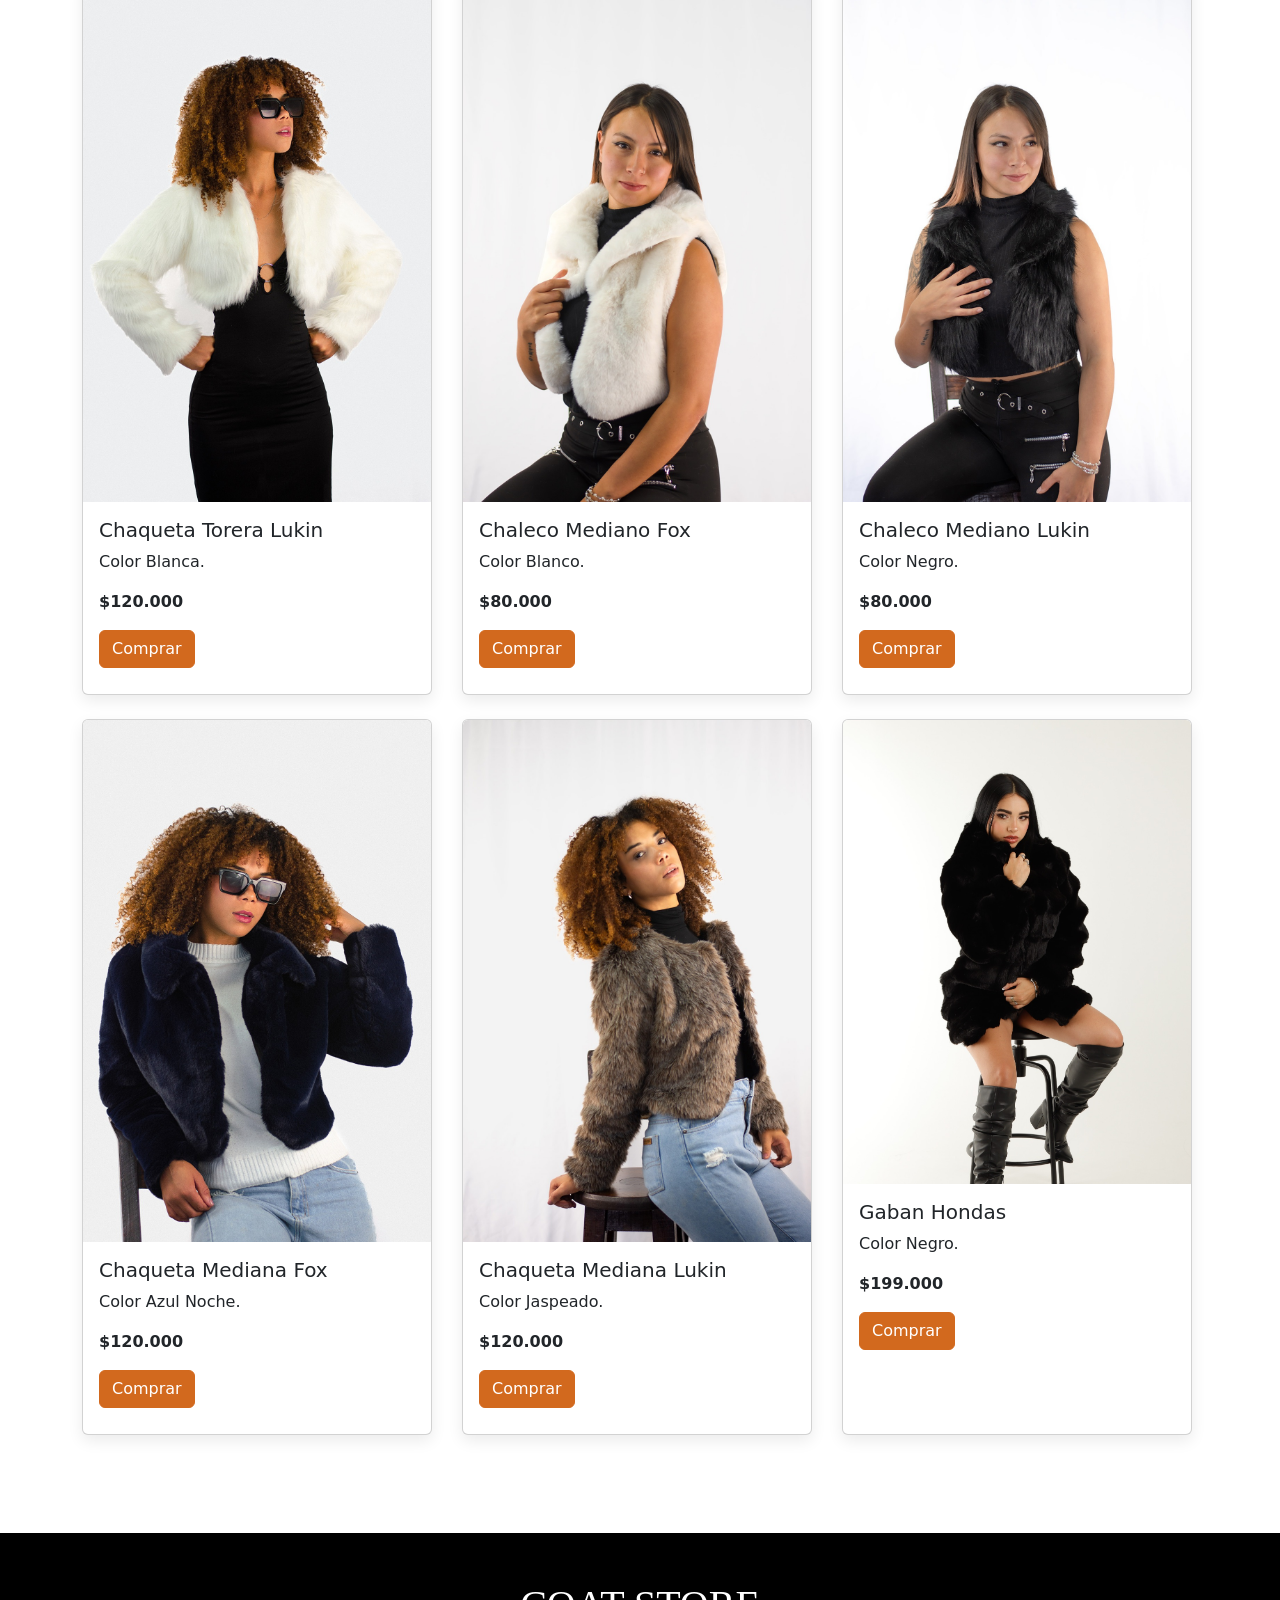
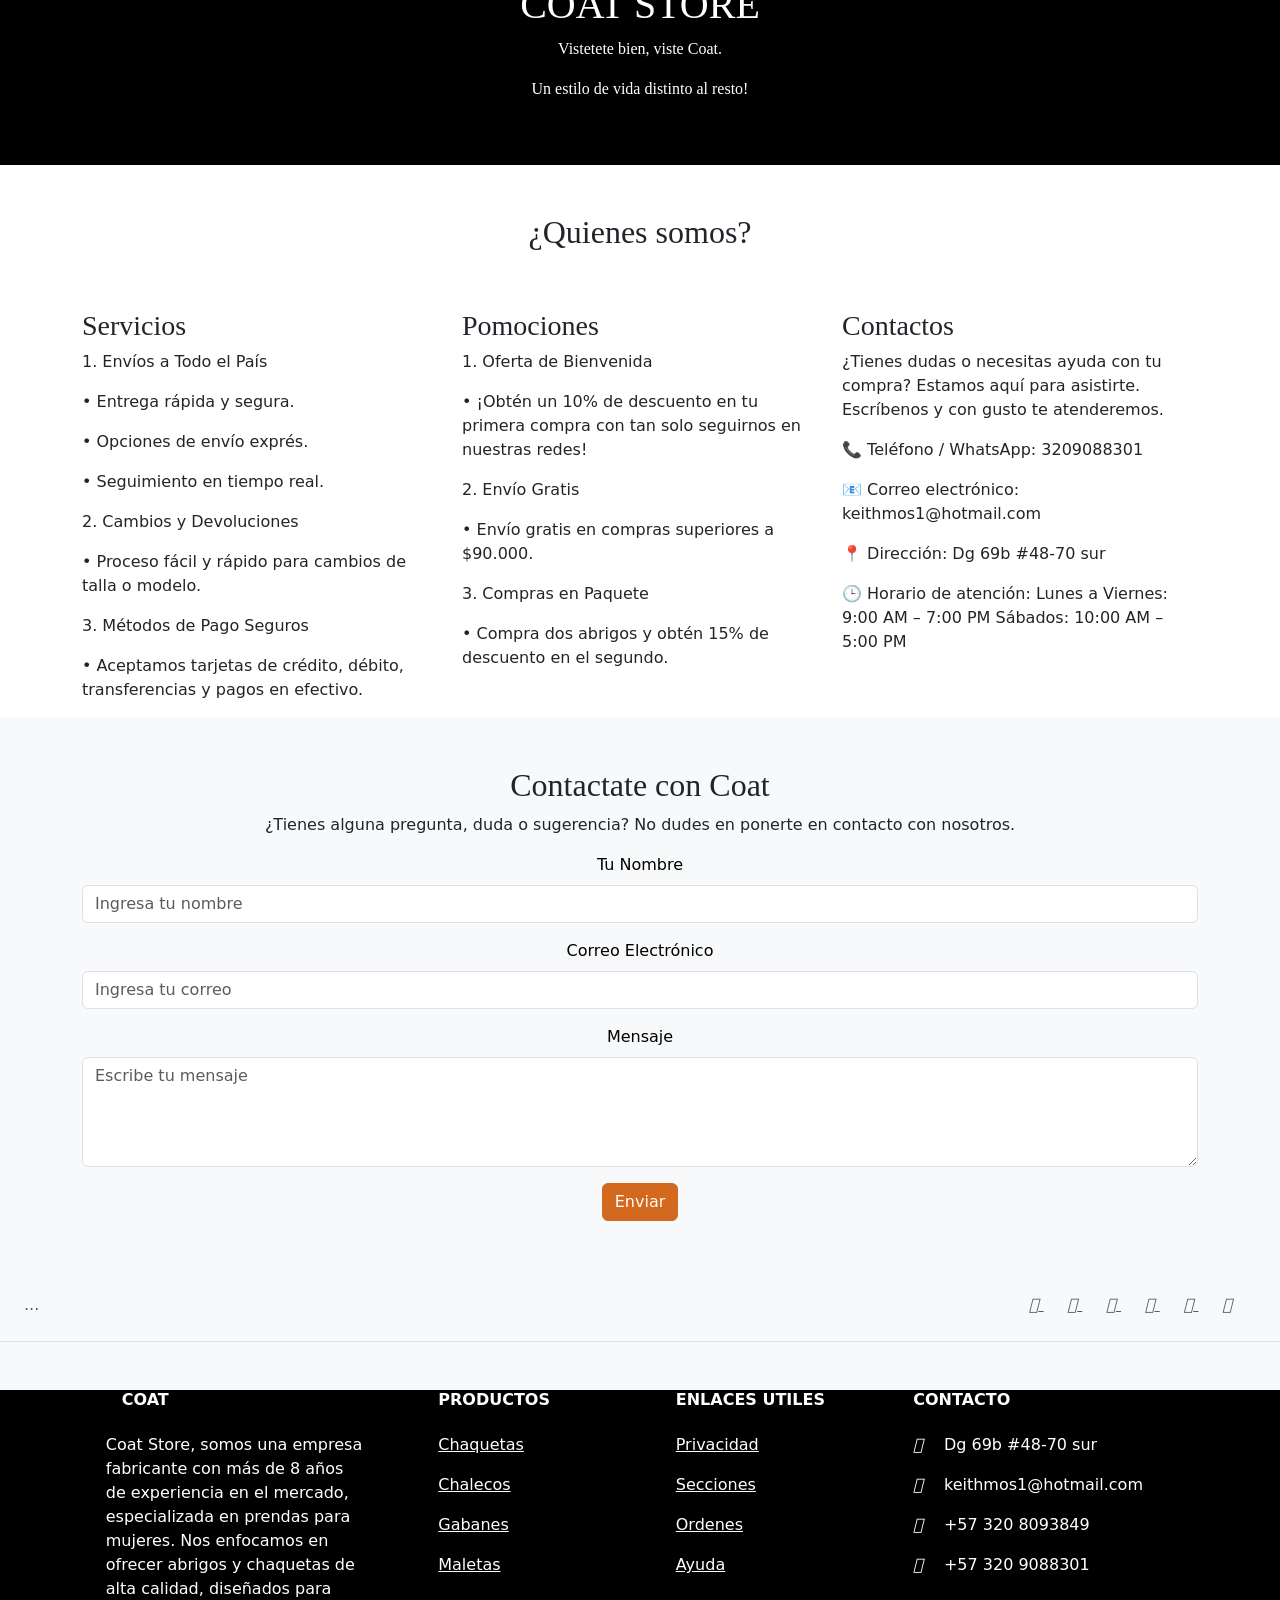
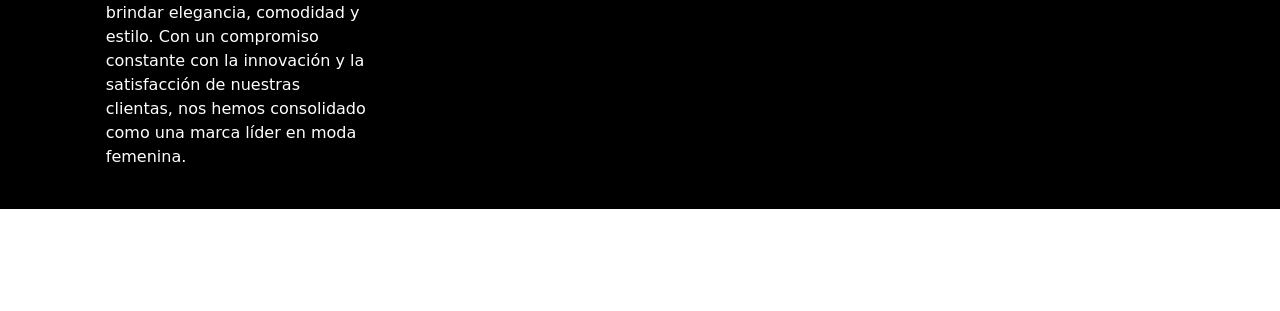
==== commit 5823759f: "Cree el readme" ====
--- a/frontend/views/index.html
+++ b/frontend/views/index.html
@@ -1,471 +1,485 @@
-<!DOCTYPE html>
-<html lang="en">
-<head>
-  <link rel="stylesheet" type="text/css" href="css/estilo.css">
-  <link rel="stylesheet" href="https://stackpath.bootstrapcdn.com/font-awesome/4.7.0/css/font-awesome.min.css">
-  <link href="https://cdn.jsdelivr.net/npm/bootstrap@5.3.3/dist/css/bootstrap.min.css" rel="stylesheet">
-  <script src="https://cdn.jsdelivr.net/npm/bootstrap@5.3.3/dist/js/bootstrap.bundle.min.js"></script>
-  <meta charset="UTF-8">
-  <meta name="viewport" content="width=device-width, initial-scale=1.0">
-  <title>Coat</title>
-  <link rel="icon" type="image/x-icon" href="./assets/coat.jpg">
-</head>
-<body>
-    <header>
-    <!-- Centered nav -->
-<ul class="nav justify-content-center">
-
-  <!-- Right-aligned nav -->
-  <ul class="nav justify-content-end">
-    
-    
-      <nav class="navbar navbar-expand-sm ">
-        <div class="container-fluid">
-            <a class="navbar-brand" href="index.html"><img class="imagen" src="./assets/coat.jpg" alt="imagen coat"></a>
-          <button class="navbar-toggler" type="button" data-bs-toggle="collapse" data-bs-target="#mynavbar">
-            <span class="navbar-toggler-icon"></span>
-          </button>
-          <div class="collapse navbar-collapse" id="mynavbar">
-            <ul class="navbar-nav me-auto">
-              <li class="nav-item">
-                <a class="nav-link" href="#Catálogo">Catálogo</a>
-              </li>
-              <li class="nav-item">
-                <a class="nav-link" href="#Contactenos">Contactenos</a>
-              </li>
-              <li class="nav-item">
-                <a class="nav-link" href="niñas.html">Catalogo Niñas</a>
-              </li>
-              <li class="nav-item">
-                <a class="nav-link" href="#Acercadenosotros">¿Quienes somos?</a>
-              </li>
-            
-            </ul>
-            
-          </div>
-        </div>
-      </nav>
-    </header>
-</body>
-
-
-    <!-- Carousel -->
-<div id="demo" class="carousel slide" data-bs-ride="carousel">
-
-    <!-- Indicators/dots -->
-    <div class="carousel-indicators">
-      <button type="button" data-bs-target="#demo" data-bs-slide-to="0" class="active"></button>
-      <button type="button" data-bs-target="#demo" data-bs-slide-to="1"></button>
-      <button type="button" data-bs-target="#demo" data-bs-slide-to="2"></button>
-      <button type="button" data-bs-target="#demo" data-bs-slide-to="3"></button>
-    </div>
-  
-    <!-- The slideshow/carousel -->
-    <div class="carousel-inner">
-      <div class="carousel-item active">
-        <img src="./assets/imgp3.jpg" alt="Los Angeles" class="d-block w-100">
-      </div>
-      <div class="carousel-item">
-        <img src="./assets/imgpp2.jpg" alt="Chicago" class="d-block w-100">
-      </div>
-      <div class="carousel-item">
-        <img src="./assets/imgp3.jpg" alt="New York" class="d-block w-100">
-      </div>
-      <div class="carousel-item">
-        <img src="./assets/imgp2.jpg" alt="New York" class="d-block w-100">
-      </div>
-    </div>
-  
-    <!-- Left and right controls/icons -->
-    <button class="carousel-control-prev" type="button" data-bs-target="#demo" data-bs-slide="prev">
-      <span class="carousel-control-prev-icon"></span>
-    </button>
-    <button class="carousel-control-next" type="button" data-bs-target="#demo" data-bs-slide="next">
-      <span class="carousel-control-next-icon"></span>
-    </button>
-  </div>
-  <!-- catalogo-->
-   <section id="Catálogo">
-  <div class="container py-5">
-    <h2 class="catalogo1 mb-4">Catálogo</h2>
-    <div class="row row-cols-1 row-cols-md-3 g-4">
-        
-      
-        
-        <div class="col">
-            <div class="card h-100">
-                <img src="./assets/med1.jpg" class="card-img-top" alt="Producto 1">
-                <div class="card-body">
-                    <h5 class="card-title">Chaqueta Mediana Fox</h5>
-                    <p class="card-text">Color Beige.</p>
-                    <p class="fw-bold">$120.000</p>
-                    <a href="#" class="btn btn-primary">Comprar</a>
-                </div>
-            </div>
-        </div>
-    
-        
-        <div class="col">
-            <div class="card h-100">
-                <img src="./assets/medlukinnegra.jpg" class="card-img-top" alt="Producto 3">
-                <div class="card-body">
-                    <h5 class="card-title">Chaqueta Mediana Lukin</h5>
-                    <p class="card-text">Color Negro.</p>
-                    <p class="fw-bold">$120.000</p>
-                    <a href="#" class="btn btn-primary">Comprar</a>
-                </div>
-            </div>
-        </div>
-        
-     
-        
-        <div class="col">
-            <div class="card h-100">
-                <img src="./assets/medianagris.jpg" class="card-img-top" alt="Producto 4">
-                <div class="card-body">
-                    <h5 class="card-title">Chaqueta Mediana Fox</h5>
-                    <p class="card-text">Color Gris.</p>
-                    <p class="fw-bold">$120.000</p>
-                    <a href="#" class="btn btn-primary">Comprar</a>
-                </div>
-            </div>
-        </div>
-        
-        <div class="col">
-            <div class="card h-100">
-                <img src="./assets/torerabeige.jpg" class="card-img-top" alt="Producto 5">
-                <div class="card-body">
-                    <h5 class="card-title">Chaqueta Torera Fox</h5>
-                    <p class="card-text">Color Caramelo.</p>
-                    <p class="fw-bold">$120.000</p>
-                    <a href="#" class="btn btn-primary">Comprar</a>
-                </div>
-            </div>
-        </div>
-        
-       
-        
-        <div class="col">
-            <div class="card h-100">
-                <img src="./assets/chalecofox.jpg" class="card-img-top" alt="Producto 6">
-                <div class="card-body">
-                    <h5 class="card-title">Chaleco Mediano Fox</h5>
-                    <p class="card-text">Color Negro.</p>
-                    <p class="fw-bold">$80.000</p>
-                    <a href="#" class="btn btn-primary">Comprar</a>
-                </div>
-            </div>
-          </div>
-        <div class="col">
-            <div class="card h-100">
-                <img src="./assets/medbl.jpg" class="card-img-top" alt="Producto 15">
-                <div class="card-body">
-                    <h5 class="card-title">Chaqueta Mediana Fox</h5>
-                    <p class="card-text">Color Blanco.</p>
-                    <p class="fw-bold">$120.000</p>
-                    <a href="#" class="btn btn-primary">Comprar</a>
-                </div>
-            </div>
-        </div>
-        <div class="col">
-            <div class="card h-100">
-                <img src="./assets/med2.jpg" class="card-img-top" alt="Producto 5">
-                <div class="card-body">
-                    <h5 class="card-title">Gaban Lukin</h5>
-                    <p class="card-text">Color Beige.</p>
-                    <p class="fw-bold">$199.000</p>
-                    <a href="#" class="btn btn-primary">Comprar</a>
-                </div>
-            </div>
-        </div>
-        <div class="col">
-            <div class="card h-100">
-                <img src="./assets/med3.jpg" class="card-img-top" alt="Producto 5">
-                <div class="card-body">
-                    <h5 class="card-title">Gaban Euro</h5>
-                    <p class="card-text">Color Blanco.</p>
-                    <p class="fw-bold">$199.900</p>
-                    <a href="#" class="btn btn-primary">Comprar</a>
-                </div>
-            </div>
-        </div>
-        <div class="col">
-            <div class="card h-100">
-                <img src="./assets/med4.jpg" class="card-img-top" alt="Producto 5">
-                <div class="card-body">
-                    <h5 class="card-title">Chaqueta Mediana Lukin</h5>
-                    <p class="card-text">Color Blanca.</p>
-                    <p class="fw-bold">$120.000</p>
-                    <a href="#" class="btn btn-primary">Comprar</a>
-                </div>
-            </div>
-        </div>
-        <div class="col">
-            <div class="card h-100">
-                <img src="./assets/med5.jpg" class="card-img-top" alt="Producto 5">
-                <div class="card-body">
-                    <h5 class="card-title">Chaqueta Torera Lukin</h5>
-                    <p class="card-text">Color Blanca.</p>
-                    <p class="fw-bold">$120.000</p>
-                    <a href="#" class="btn btn-primary">Comprar</a>
-                </div>
-            </div>
-        </div>
-        <div class="col">
-            <div class="card h-100">
-                <img src="./assets/med6.jpg" class="card-img-top" alt="Producto 5">
-                <div class="card-body">
-                    <h5 class="card-title">Chaleco Mediano Fox</h5>
-                    <p class="card-text">Color Blanco.</p>
-                    <p class="fw-bold">$80.000</p>
-                    <a href="#" class="btn btn-primary">Comprar</a>
-                </div>
-            </div>
-        </div>
-        <div class="col">
-            <div class="card h-100">
-                <img src="./assets/med7.jpg" class="card-img-top" alt="Producto 5">
-                <div class="card-body">
-                    <h5 class="card-title">Chaleco Mediano Lukin</h5>
-                    <p class="card-text">Color Negro.</p>
-                    <p class="fw-bold">$80.000</p>
-                    <a href="#" class="btn btn-primary">Comprar</a>
-                </div>
-            </div>
-        </div>
-        <div class="col">
-            <div class="card h-100">
-                <img src="./assets/med8.jpg" class="card-img-top" alt="Producto 5">
-                <div class="card-body">
-                    <h5 class="card-title">Chaqueta Mediana Fox</h5>
-                    <p class="card-text">Color Azul Noche.</p>
-                    <p class="fw-bold">$120.000</p>
-                    <a href="#" class="btn btn-primary">Comprar</a>
-                </div>
-            </div>
-        </div>
-        <div class="col">
-            <div class="card h-100">
-                <img src="./assets/med9.jpg" class="card-img-top" alt="Producto 5">
-                <div class="card-body">
-                    <h5 class="card-title">Chaqueta Mediana Lukin</h5>
-                    <p class="card-text">Color Jaspeado.</p>
-                    <p class="fw-bold">$120.000</p>
-                    <a href="#" class="btn btn-primary">Comprar</a>
-                </div>
-            </div>
-        </div>
-        <div class="col">
-            <div class="card h-100">
-                <img src="./assets/gabanhondasnegro.jpg" class="card-img-top" alt="Producto 2">
-                <div class="card-body">
-                    <h5 class="card-title">Gaban Hondas</h5>
-                    <p class="card-text">Color Negro.</p>
-                    <p class="fw-bold">$199.000</p>
-                    <a href="#" class="btn btn-primary">Comprar</a>
-                </div>
-            </div>
-        </div>
-</section>
-        
-    </div>
-</div>
-<script src="https://cdn.jsdelivr.net/npm/bootstrap@5.3.0/dist/js/bootstrap.bundle.min.js"></script>
-
-
-
-<!-- Carousel wrapper -->
-  <div class="container-fluid2 p-5  text-white text-center">
-    <h1></a>COAT STORE </h1>
-    <p>Vistetete bien, viste Coat.</p> 
-    <p>Un estilo de vida distinto al resto!</p>
-  </div>
-
-
-    <section id="Acercadenosotros">
-  <div class="container mt-5">
-    <div class="row">
-      <h2>¿Quienes somos?</h2><br><br><br><br>
-      <div class="col-sm-4">
-        <h3>Servicios</h3>
-        <p>1.	Envíos a Todo el País</p>
-          <p>•	Entrega rápida y segura.</p>
-          <p>•	Opciones de envío exprés.</p>
-          <p>•	Seguimiento en tiempo real.</p>
-         <p> 2.	Cambios y Devoluciones</p>
-          <p>•	Proceso fácil y rápido para cambios de talla o modelo.</p>
-          <p>3.	Métodos de Pago Seguros</p>
-            <p>•	Aceptamos tarjetas de crédito, débito, transferencias y pagos en efectivo.</p>
-             
-         
-      
-      </div>
-      <div class="col-sm-4">
-        <h3>Pomociones</h3>        
-        <p>1.	Oferta de Bienvenida</p>
-	<p>•	¡Obtén un 10% de descuento en tu primera compra con tan solo seguirnos en nuestras redes!</p>
-	<p>2.	Envío Gratis</p>
-	<p>•	Envío gratis en compras superiores a $90.000.</p>
-	<p>3.	Compras en Paquete</p>
-	<p>•	Compra dos abrigos y obtén 15% de descuento en el segundo.</p>
-      </div>
-      <div class="col-sm-4">
-        <h3>Contactos</h3>        
-        <p>¿Tienes dudas o necesitas ayuda con tu compra? Estamos aquí para asistirte. Escríbenos y con gusto te atenderemos.</p>
-
-<p>📞 Teléfono / WhatsApp: 3209088301</p>
-<p>📧 Correo electrónico: keithmos1@hotmail.com</p>
-<p>📍 Dirección: Dg 69b #48-70 sur</p>
-
-<p>🕒 Horario de atención:
-Lunes a Viernes: 9:00 AM – 7:00 PM
-Sábados: 10:00 AM – 5:00 PM</p>
-
-    </div>
-    </div>
-  </div>
-</section>
-
-
-<section id="Contactenos" class="bg-light py-5">
-  <div class="container text-center">
-      <h2>Contactate con Coat</h2>
-      <p>¿Tienes alguna pregunta, duda o sugerencia? No dudes en ponerte en contacto con nosotros.</p>
-      <form action="#" method="POST">
-          <div class="mb-3">
-              <label for="name" class="form-label">Tu Nombre</label>
-              <input type="text" class="form-control" id="name" placeholder="Ingresa tu nombre">
-          </div>
-          <div class="mb-3">
-              <label for="email" class="form-label">Correo Electrónico</label>
-              <input type="email" class="form-control" id="email" placeholder="Ingresa tu correo">
-          </div>
-          <div class="mb-3">
-              <label for="message" class="form-label">Mensaje</label>
-              <textarea class="form-control" id="message" rows="4" placeholder="Escribe tu mensaje"></textarea>
-          </div>
-          <button type="submit" class="btn btn-primary">Enviar</button>
-      </form>
-  </div>
-</section>
-
-
-  <a href="https://wa.me/+573209088301?text=Me%20gustaría%20saber%20el%20precio%20del%20coche" class="whatsapp" target="_blank"> <i class="fa fa-whatsapp whatsapp-icon"></i></a>
-
-<script src="js/base.js"></script>
-
-<!-- Footer -->
-<footer class="text-center text-lg-start bg-body-tertiary text-muted">
-    <!-- Section: Social media -->
-    <section class="d-flex justify-content-center justify-content-lg-between p-4 border-bottom">
-      <!-- Left -->
-      <div class="me-5 d-none d-lg-block">
-        <span>...</span>
-      </div>
-      <!-- Left -->
-  
-      <!-- Right -->
-      <div>
-        <a href="" class="me-4 text-reset">
-          <i class="fab fa-facebook-f"></i>
-        </a>
-        <a href="" class="me-4 text-reset">
-          <i class="fab fa-twitter"></i>
-        </a>
-        <a href="" class="me-4 text-reset">
-          <i class="fab fa-google"></i>
-        </a>
-        <a href="" class="me-4 text-reset">
-          <i class="fab fa-instagram"></i>
-        </a>
-        <a href="" class="me-4 text-reset">
-          <i class="fab fa-linkedin"></i>
-        </a>
-        <a href="" class="me-4 text-reset">
-          <i class="fab fa-github"></i>
-        </a>
-      </div>
-      <!-- Right -->
-    </section>
-    <!-- Section: Social media -->
-  
-    <!-- Section: Links  -->
-    <section class="links">
-      <div class="container text-center text-md-start mt-5">
-        <!-- Grid row -->
-        <div class="row mt-3">
-          <!-- Grid column -->
-          <div class="col-md-3 col-lg-4 col-xl-3 mx-auto mb-4">
-            <!-- Content -->
-            <h6 class="text-uppercase fw-bold mb-4">
-              <i class="fas fa-gem me-3"></i>Coat
-            </h6>
-            <p>
-              Coat Store, somos una empresa fabricante con más de 8 años de experiencia en el mercado, especializada en prendas para mujeres. Nos enfocamos en ofrecer abrigos y chaquetas de alta calidad, diseñados para brindar elegancia, comodidad y estilo. Con un compromiso constante con la innovación y la satisfacción de nuestras clientas, nos hemos consolidado como una marca líder en moda femenina.
-            </p>
-          </div>
-          <!-- Grid column -->
-  
-          <!-- Grid column -->
-          <div class="col-md-2 col-lg-2 col-xl-2 mx-auto mb-4">
-            <!-- Links -->
-            <h6 class="text-uppercase fw-bold mb-4">
-              Productos
-            </h6>
-            <p>
-              <a href="#!" class="text-reset">Chaquetas</a>
-            </p>
-            <p>
-              <a href="#!" class="text-reset">Chalecos</a>
-            </p>
-            <p>
-              <a href="#!" class="text-reset">Gabanes</a>
-            </p>
-            <p>
-              <a href="#!" class="text-reset">Maletas</a>
-            </p>
-          </div>
-          <!-- Grid column -->
-  
-          <!-- Grid column -->
-          <div class="col-md-3 col-lg-2 col-xl-2 mx-auto mb-4">
-            <!-- Links -->
-            <h6 class="text-uppercase fw-bold mb-4">
-              Enlaces utiles
-            </h6>
-            <p>
-              <a href="#!" class="text-reset">Privacidad</a>
-            </p>
-            <p>
-              <a href="#!" class="text-reset">Secciones</a>
-            </p>
-            <p>
-              <a href="#!" class="text-reset">Ordenes</a>
-            </p>
-            <p>
-              <a href="#!" class="text-reset">Ayuda</a>
-            </p>
-          </div>
-          <!-- Grid column -->
-  
-          <!-- Grid column -->
-          <div class="col-md-4 col-lg-3 col-xl-3 mx-auto mb-md-0 mb-4">
-            <!-- Links -->
-            <h6 class="text-uppercase fw-bold mb-4">Contacto</h6>
-            <p><i class="fas fa-home me-3"></i> Dg 69b #48-70 sur</p>
-            <p>
-              <i class="fas fa-envelope me-3"></i>
-              keithmos1@hotmail.com
-            </p>
-            <p><i class="fas fa-phone me-3"></i> +57 320 8093849</p>
-            <p><i class="fas fa-print me-3"></i> +57 320 9088301</p>
-          </div>
-          <!-- Grid column -->
-       
-    </section>
-    <!-- Section: Links  -->
-  
-    
-  </footer>
-  <!-- Footer -->
-</html>
+<!DOCTYPE html>
+<html lang="en">
+<head>
+  <link rel="stylesheet" type="text/css" href="css/estilo.css">
+  <link rel="stylesheet" href="https://stackpath.bootstrapcdn.com/font-awesome/4.7.0/css/font-awesome.min.css">
+  <link href="https://cdn.jsdelivr.net/npm/bootstrap@5.3.3/dist/css/bootstrap.min.css" rel="stylesheet">
+  <script src="https://cdn.jsdelivr.net/npm/bootstrap@5.3.3/dist/js/bootstrap.bundle.min.js"></script>
+  <meta charset="UTF-8">
+  <meta name="viewport" content="width=device-width, initial-scale=1.0">
+  <title>Coat</title>
+  <link rel="icon" type="image/x-icon" href="./assets/coat.jpg">
+</head>
+<body>
+
+
+<header>
+<nav class="navbar navbar-expand-lg bg-white">
+  <div class="container">
+
+    <a class="navbar-brand" href="index.html">
+      <img class="imagen" src="./assets/coat.jpg" alt="imagen coat">
+    </a>
+
+    <button class="navbar-toggler" type="button" data-bs-toggle="collapse" data-bs-target="#menu">
+      <span class="navbar-toggler-icon"></span>
+    </button>
+
+    <div class="collapse navbar-collapse justify-content-center" id="menu">
+      <ul class="navbar-nav">
+
+        <li class="nav-item">
+          <a class="nav-link" href="#Catálogo">Catálogo</a>
+        </li>
+
+        <li class="nav-item">
+          <a class="nav-link" href="#Contactenos">Contactenos</a>
+        </li>
+
+        <li class="nav-item">
+          <a class="nav-link" href="niñas.html">Catalogo Niñas</a>
+        </li>
+
+        <li class="nav-item">
+          <a class="nav-link" href="#Acercadenosotros">¿Quienes somos?</a>
+        </li>
+        <li class="nav-item">
+<a class="nav-link" href="#" data-bs-toggle="offcanvas" data-bs-target="#carrito">
+🛒 Carrito (<span id="contador">0</span>)
+</a>
+</li>
+
+      </ul>
+    </div>
+
+  </div>
+</nav>
+</header>
+
+
+    <!-- Carousel -->
+<div id="demo" class="carousel slide" data-bs-ride="carousel">
+
+    <!-- Indicators/dots -->
+    <div class="carousel-indicators">
+      <button type="button" data-bs-target="#demo" data-bs-slide-to="0" class="active"></button>
+      <button type="button" data-bs-target="#demo" data-bs-slide-to="1"></button>
+      <button type="button" data-bs-target="#demo" data-bs-slide-to="2"></button>
+      <button type="button" data-bs-target="#demo" data-bs-slide-to="3"></button>
+    </div>
+  
+    <!-- The slideshow/carousel -->
+    <div class="carousel-inner">
+      <div class="carousel-item active">
+        <img src="./assets/imgp3.jpg" alt="Los Angeles" class="d-block w-100">
+      </div>
+      <div class="carousel-item">
+        <img src="./assets/imgpp2.jpg" alt="Chicago" class="d-block w-100">
+      </div>
+      <div class="carousel-item">
+        <img src="./assets/imgp3.jpg" alt="New York" class="d-block w-100">
+      </div>
+      <div class="carousel-item">
+        <img src="./assets/imgp2.jpg" alt="New York" class="d-block w-100">
+      </div>
+    </div>
+  
+    <!-- Left and right controls/icons -->
+    <button class="carousel-control-prev" type="button" data-bs-target="#demo" data-bs-slide="prev">
+      <span class="carousel-control-prev-icon"></span>
+    </button>
+    <button class="carousel-control-next" type="button" data-bs-target="#demo" data-bs-slide="next">
+      <span class="carousel-control-next-icon"></span>
+    </button>
+  </div>
+  <!-- catalogo-->
+   <section id="Catálogo">
+  <div class="container py-5">
+    <h2 class="catalogo1 mb-4">Catálogo</h2>
+    <div class="row row-cols-1 row-cols-md-3 g-4">
+        
+      
+        
+        <div class="col">
+            <div class="card h-100">
+                <img src="./assets/med1.jpg" class="card-img-top" alt="Producto 1">
+                <div class="card-body">
+                    <h5 class="card-title">Chaqueta Mediana Fox</h5>
+                    <p class="card-text">Color Beige.</p>
+                    <p class="fw-bold">$120.000</p>
+                    <button class="btn btn-primary"
+onclick="agregarCarrito('Chaqueta Mediana Fox',120000)">
+Agregar al carrito
+</button>
+                </div>
+            </div>
+        </div>
+    
+        
+        <div class="col">
+            <div class="card h-100">
+                <img src="./assets/medlukinnegra.jpg" class="card-img-top" alt="Producto 3">
+                <div class="card-body">
+                    <h5 class="card-title">Chaqueta Mediana Lukin</h5>
+                    <p class="card-text">Color Negro.</p>
+                    <p class="fw-bold">$120.000</p>
+                    <a href="#" class="btn btn-primary">Comprar</a>
+                </div>
+            </div>
+        </div>
+        
+     
+        
+        <div class="col">
+            <div class="card h-100">
+                <img src="./assets/medianagris.jpg" class="card-img-top" alt="Producto 4">
+                <div class="card-body">
+                    <h5 class="card-title">Chaqueta Mediana Fox</h5>
+                    <p class="card-text">Color Gris.</p>
+                    <p class="fw-bold">$120.000</p>
+                    <a href="#" class="btn btn-primary">Comprar</a>
+                </div>
+            </div>
+        </div>
+        
+        <div class="col">
+            <div class="card h-100">
+                <img src="./assets/torerabeige.jpg" class="card-img-top" alt="Producto 5">
+                <div class="card-body">
+                    <h5 class="card-title">Chaqueta Torera Fox</h5>
+                    <p class="card-text">Color Caramelo.</p>
+                    <p class="fw-bold">$120.000</p>
+                    <a href="#" class="btn btn-primary">Comprar</a>
+                </div>
+            </div>
+        </div>
+        
+       
+        
+        <div class="col">
+            <div class="card h-100">
+                <img src="./assets/chalecofox.jpg" class="card-img-top" alt="Producto 6">
+                <div class="card-body">
+                    <h5 class="card-title">Chaleco Mediano Fox</h5>
+                    <p class="card-text">Color Negro.</p>
+                    <p class="fw-bold">$80.000</p>
+                    <a href="#" class="btn btn-primary">Comprar</a>
+                </div>
+            </div>
+          </div>
+        <div class="col">
+            <div class="card h-100">
+                <img src="./assets/medbl.jpg" class="card-img-top" alt="Producto 15">
+                <div class="card-body">
+                    <h5 class="card-title">Chaqueta Mediana Fox</h5>
+                    <p class="card-text">Color Blanco.</p>
+                    <p class="fw-bold">$120.000</p>
+                    <a href="#" class="btn btn-primary">Comprar</a>
+                </div>
+            </div>
+        </div>
+        <div class="col">
+            <div class="card h-100">
+                <img src="./assets/med2.jpg" class="card-img-top" alt="Producto 5">
+                <div class="card-body">
+                    <h5 class="card-title">Gaban Lukin</h5>
+                    <p class="card-text">Color Beige.</p>
+                    <p class="fw-bold">$199.000</p>
+                    <a href="#" class="btn btn-primary">Comprar</a>
+                </div>
+            </div>
+        </div>
+        <div class="col">
+            <div class="card h-100">
+                <img src="./assets/med3.jpg" class="card-img-top" alt="Producto 5">
+                <div class="card-body">
+                    <h5 class="card-title">Gaban Euro</h5>
+                    <p class="card-text">Color Blanco.</p>
+                    <p class="fw-bold">$199.900</p>
+                    <a href="#" class="btn btn-primary">Comprar</a>
+                </div>
+            </div>
+        </div>
+        <div class="col">
+            <div class="card h-100">
+                <img src="./assets/med4.jpg" class="card-img-top" alt="Producto 5">
+                <div class="card-body">
+                    <h5 class="card-title">Chaqueta Mediana Lukin</h5>
+                    <p class="card-text">Color Blanca.</p>
+                    <p class="fw-bold">$120.000</p>
+                    <a href="#" class="btn btn-primary">Comprar</a>
+                </div>
+            </div>
+        </div>
+        <div class="col">
+            <div class="card h-100">
+                <img src="./assets/med5.jpg" class="card-img-top" alt="Producto 5">
+                <div class="card-body">
+                    <h5 class="card-title">Chaqueta Torera Lukin</h5>
+                    <p class="card-text">Color Blanca.</p>
+                    <p class="fw-bold">$120.000</p>
+                    <a href="#" class="btn btn-primary">Comprar</a>
+                </div>
+            </div>
+        </div>
+        <div class="col">
+            <div class="card h-100">
+                <img src="./assets/med6.jpg" class="card-img-top" alt="Producto 5">
+                <div class="card-body">
+                    <h5 class="card-title">Chaleco Mediano Fox</h5>
+                    <p class="card-text">Color Blanco.</p>
+                    <p class="fw-bold">$80.000</p>
+                    <a href="#" class="btn btn-primary">Comprar</a>
+                </div>
+            </div>
+        </div>
+        <div class="col">
+            <div class="card h-100">
+                <img src="./assets/med7.jpg" class="card-img-top" alt="Producto 5">
+                <div class="card-body">
+                    <h5 class="card-title">Chaleco Mediano Lukin</h5>
+                    <p class="card-text">Color Negro.</p>
+                    <p class="fw-bold">$80.000</p>
+                    <a href="#" class="btn btn-primary">Comprar</a>
+                </div>
+            </div>
+        </div>
+        <div class="col">
+            <div class="card h-100">
+                <img src="./assets/med8.jpg" class="card-img-top" alt="Producto 5">
+                <div class="card-body">
+                    <h5 class="card-title">Chaqueta Mediana Fox</h5>
+                    <p class="card-text">Color Azul Noche.</p>
+                    <p class="fw-bold">$120.000</p>
+                    <a href="#" class="btn btn-primary">Comprar</a>
+                </div>
+            </div>
+        </div>
+        <div class="col">
+            <div class="card h-100">
+                <img src="./assets/med9.jpg" class="card-img-top" alt="Producto 5">
+                <div class="card-body">
+                    <h5 class="card-title">Chaqueta Mediana Lukin</h5>
+                    <p class="card-text">Color Jaspeado.</p>
+                    <p class="fw-bold">$120.000</p>
+                    <a href="#" class="btn btn-primary">Comprar</a>
+                </div>
+            </div>
+        </div>
+        <div class="col">
+            <div class="card h-100">
+                <img src="./assets/gabanhondasnegro.jpg" class="card-img-top" alt="Producto 2">
+                <div class="card-body">
+                    <h5 class="card-title">Gaban Hondas</h5>
+                    <p class="card-text">Color Negro.</p>
+                    <p class="fw-bold">$199.000</p>
+                    <a href="#" class="btn btn-primary">Comprar</a>
+                </div>
+            </div>
+        </div>
+</section>
+        
+    </div>
+</div>
+<script src="https://cdn.jsdelivr.net/npm/bootstrap@5.3.0/dist/js/bootstrap.bundle.min.js"></script>
+
+
+
+<!-- Carousel wrapper -->
+  <div class="container-fluid2 p-5  text-white text-center">
+    <h1></a>COAT STORE </h1>
+    <p>Vistetete bien, viste Coat.</p> 
+    <p>Un estilo de vida distinto al resto!</p>
+  </div>
+
+
+    <section id="Acercadenosotros">
+  <div class="container mt-5">
+    <div class="row">
+      <h2>¿Quienes somos?</h2><br><br><br><br>
+      <div class="col-sm-4">
+        <h3>Servicios</h3>
+        <p>1.	Envíos a Todo el País</p>
+          <p>•	Entrega rápida y segura.</p>
+          <p>•	Opciones de envío exprés.</p>
+          <p>•	Seguimiento en tiempo real.</p>
+         <p> 2.	Cambios y Devoluciones</p>
+          <p>•	Proceso fácil y rápido para cambios de talla o modelo.</p>
+          <p>3.	Métodos de Pago Seguros</p>
+            <p>•	Aceptamos tarjetas de crédito, débito, transferencias y pagos en efectivo.</p>
+             
+         
+      
+      </div>
+      <div class="col-sm-4">
+        <h3>Pomociones</h3>        
+        <p>1.	Oferta de Bienvenida</p>
+	<p>•	¡Obtén un 10% de descuento en tu primera compra con tan solo seguirnos en nuestras redes!</p>
+	<p>2.	Envío Gratis</p>
+	<p>•	Envío gratis en compras superiores a $90.000.</p>
+	<p>3.	Compras en Paquete</p>
+	<p>•	Compra dos abrigos y obtén 15% de descuento en el segundo.</p>
+      </div>
+      <div class="col-sm-4">
+        <h3>Contactos</h3>        
+        <p>¿Tienes dudas o necesitas ayuda con tu compra? Estamos aquí para asistirte. Escríbenos y con gusto te atenderemos.</p>
+
+<p>📞 Teléfono / WhatsApp: 3209088301</p>
+<p>📧 Correo electrónico: keithmos1@hotmail.com</p>
+<p>📍 Dirección: Dg 69b #48-70 sur</p>
+
+<p>🕒 Horario de atención:
+Lunes a Viernes: 9:00 AM – 7:00 PM
+Sábados: 10:00 AM – 5:00 PM</p>
+
+    </div>
+    </div>
+  </div>
+</section>
+
+
+<section id="Contactenos" class="bg-light py-5">
+  <div class="container text-center">
+      <h2>Contactate con Coat</h2>
+      <p>¿Tienes alguna pregunta, duda o sugerencia? No dudes en ponerte en contacto con nosotros.</p>
+      <form action="#" method="POST">
+          <div class="mb-3">
+              <label for="name" class="form-label">Tu Nombre</label>
+              <input type="text" class="form-control" id="name" placeholder="Ingresa tu nombre">
+          </div>
+          <div class="mb-3">
+              <label for="email" class="form-label">Correo Electrónico</label>
+              <input type="email" class="form-control" id="email" placeholder="Ingresa tu correo">
+          </div>
+          <div class="mb-3">
+              <label for="message" class="form-label">Mensaje</label>
+              <textarea class="form-control" id="message" rows="4" placeholder="Escribe tu mensaje"></textarea>
+          </div>
+          <button type="submit" class="btn btn-primary">Enviar</button>
+      </form>
+  </div>
+</section>
+
+
+  <a href="https://wa.me/+573209088301?text=Me%20gustaría%20saber%20el%20precio%20del%20coche" class="whatsapp" target="_blank"> <i class="fa fa-whatsapp whatsapp-icon"></i></a>
+<a href="#" class="carrito-btn" data-bs-toggle="offcanvas" data-bs-target="#carrito">
+<i class="fa fa-shopping-cart carrito-icon"></i>
+</a>
+<script src="js/base.js"></script>
+
+<!-- Footer -->
+<footer class="text-center text-lg-start bg-body-tertiary text-muted">
+    <!-- Section: Social media -->
+    <section class="d-flex justify-content-center justify-content-lg-between p-4 border-bottom">
+      <!-- Left -->
+      <div class="me-5 d-none d-lg-block">
+        <span>...</span>
+      </div>
+      <!-- Left -->
+  
+      <!-- Right -->
+      <div>
+        <a href="" class="me-4 text-reset">
+          <i class="fab fa-facebook-f"></i>
+        </a>
+        <a href="" class="me-4 text-reset">
+          <i class="fab fa-twitter"></i>
+        </a>
+        <a href="" class="me-4 text-reset">
+          <i class="fab fa-google"></i>
+        </a>
+        <a href="" class="me-4 text-reset">
+          <i class="fab fa-instagram"></i>
+        </a>
+        <a href="" class="me-4 text-reset">
+          <i class="fab fa-linkedin"></i>
+        </a>
+        <a href="" class="me-4 text-reset">
+          <i class="fab fa-github"></i>
+        </a>
+      </div>
+      <!-- Right -->
+    </section>
+    <!-- Section: Social media -->
+  
+    <!-- Section: Links  -->
+    <section class="links">
+      <div class="container text-center text-md-start mt-5">
+        <!-- Grid row -->
+        <div class="row mt-3">
+          <!-- Grid column -->
+          <div class="col-md-3 col-lg-4 col-xl-3 mx-auto mb-4">
+            <!-- Content -->
+            <h6 class="text-uppercase fw-bold mb-4">
+              <i class="fas fa-gem me-3"></i>Coat
+            </h6>
+            <p>
+              Coat Store, somos una empresa fabricante con más de 8 años de experiencia en el mercado, especializada en prendas para mujeres. Nos enfocamos en ofrecer abrigos y chaquetas de alta calidad, diseñados para brindar elegancia, comodidad y estilo. Con un compromiso constante con la innovación y la satisfacción de nuestras clientas, nos hemos consolidado como una marca líder en moda femenina.
+            </p>
+          </div>
+          <!-- Grid column -->
+  
+          <!-- Grid column -->
+          <div class="col-md-2 col-lg-2 col-xl-2 mx-auto mb-4">
+            <!-- Links -->
+            <h6 class="text-uppercase fw-bold mb-4">
+              Productos
+            </h6>
+            <p>
+              <a href="#!" class="text-reset">Chaquetas</a>
+            </p>
+            <p>
+              <a href="#!" class="text-reset">Chalecos</a>
+            </p>
+            <p>
+              <a href="#!" class="text-reset">Gabanes</a>
+            </p>
+            <p>
+              <a href="#!" class="text-reset">Maletas</a>
+            </p>
+          </div>
+          <!-- Grid column -->
+  
+          <!-- Grid column -->
+          <div class="col-md-3 col-lg-2 col-xl-2 mx-auto mb-4">
+            <!-- Links -->
+            <h6 class="text-uppercase fw-bold mb-4">
+              Enlaces utiles
+            </h6>
+            <p>
+              <a href="#!" class="text-reset">Privacidad</a>
+            </p>
+            <p>
+              <a href="#!" class="text-reset">Secciones</a>
+            </p>
+            <p>
+              <a href="#!" class="text-reset">Ordenes</a>
+            </p>
+            <p>
+              <a href="#!" class="text-reset">Ayuda</a>
+            </p>
+          </div>
+          <!-- Grid column -->
+  
+          <!-- Grid column -->
+          <div class="col-md-4 col-lg-3 col-xl-3 mx-auto mb-md-0 mb-4">
+            <!-- Links -->
+            <h6 class="text-uppercase fw-bold mb-4">Contacto</h6>
+            <p><i class="fas fa-home me-3"></i> Dg 69b #48-70 sur</p>
+            <p>
+              <i class="fas fa-envelope me-3"></i>
+              keithmos1@hotmail.com
+            </p>
+            <p><i class="fas fa-phone me-3"></i> +57 320 8093849</p>
+            <p><i class="fas fa-print me-3"></i> +57 320 9088301</p>
+          </div>
+          <!-- Grid column -->
+       
+    </section>
+    <!-- Section: Links  -->
+  
+    
+  </footer>
+  <!-- Footer -->
+</body>
+</html>
--- a/frontend/views/css/estilo.css
+++ b/frontend/views/css/estilo.css
@@ -1,108 +1,165 @@
-header{
-    background-color: rgb(255, 255, 255);
-}
-.imagen{
-    width:100px;
-    height: auto;
-}
-.navbar .nav-link{
-    color: rgb(0, 0, 0);
-    font-size: 16px;
-    font-family: cursive;
-}
-.navbar .nav-link:hover{
-    color: chocolate;
-    text-decoration: underline;
-
-}
-.carousel-inner{
-height: 500px;
-
-
-}
-.d-block{
-    height: 500px;
-
-}
-.container-fluid2{
-    margin-top: 15px;
-    background-color: rgb(22, 20, 20);
-    font-family: cursive;
- 
-}
-.card{
-    width:350px;
-    height: auto;
-    
-}
-.card{
-    margin-top: 10px;
-}
-  .whatsapp {
-    position:fixed;
-    width:60px;
-    height:60px;
-    bottom:40px;
-    right:40px;
-    background-color:#25d366;
-    color:#FFF;
-    border-radius:50px;
-    text-align:center;
-    font-size:30px;
-    z-index:100;
-  }
-  
-  .whatsapp-icon {
-    margin-top:13px;
-  }
-  .container1{
-    background-color:chocolate;
-    color: white;
-    font-family: cursive;
-    
-  }
-  .text1-center{
-    color: chocolate;
-    font-size: 40px;
-    font-family: cursive;
-    text-align: center;
-  }
-.catalogo1{
-  color: chocolate;
-  font-size: 30px;
-  font-family: cursive;
-  text-align: center;
-}
-
-
-h3{
-  font-family: cursive;
-}
-.links{
-  background-color: rgb(0, 0, 0);
-  color: #FFF;
-  margin-bottom: 8%;
-}
-
-
-/* Sección de Contacto */
-.bg-light {
-  background-color: #EDF2FA !important; /* Fondo claro para la sección de contacto */
-}
-
-.form-label {
-  color: #000000; /* Color azul oscuro para las etiquetas */
-}
-
-.form-control {
-  background-color: #FFFFFF; /* Fondo blanco para los campos de entrada */
-  color: #0A0A0A; /* Texto en negro */
-}
-
-.btn-primary {
-  background-color: #2298D0; /* Botones en azul */
-  border-color: #2298D0; /* Borde en azul */
-}
-h2{
-  text-align: center;
+header{
+    background-color: rgb(255, 255, 255);
+}
+.imagen{
+    width:100px;
+    height: auto;
+}
+.navbar .nav-link{
+    color:black;
+    font-size:16px;
+    font-family:cursive;
+    margin-left:25px;
+    transition:0.3s;
+}
+
+.navbar .nav-link:hover{
+    color:chocolate;
+}
+.carousel-inner{
+height: 500px;
+
+
+}
+.d-block{
+    height: 500px;
+
+}
+.container-fluid2{
+    margin-top:60px;
+    background:black;
+    color:white;
+    padding:60px 20px;
+    font-family: cursive;
+
+  }
+.card{
+    width:350px;
+    height: auto;
+    
+}
+.card{
+    margin-top: 10px;
+}
+  .whatsapp {
+    position:fixed;
+    width:60px;
+    height:60px;
+    bottom:40px;
+    right:40px;
+    background-color:#25d366;
+    color:#FFF;
+    border-radius:50px;
+    text-align:center;
+    font-size:30px;
+    z-index:100;
+  }
+  
+  .whatsapp-icon {
+    margin-top:13px;
+  }
+  .container1{
+    background-color:chocolate;
+    color: white;
+    font-family: cursive;
+    
+  }
+  .text1-center{
+    color: chocolate;
+    font-size: 40px;
+    font-family: cursive;
+    text-align: center;
+  }
+  .catalogo{
+    display:grid;
+    grid-template-columns: repeat(4, 1fr);
+    gap:40px;
+    padding:40px 120px;
+  }
+
+
+h3{
+  font-family: cursive;
+}
+.links{
+  background-color: rgb(0, 0, 0);
+  color: #FFF;
+  margin-bottom: 8%;
+}
+
+
+/* Sección de Contacto */
+.bg-light {
+  background-color: #EDF2FA !important; /* Fondo claro para la sección de contacto */
+}
+
+.form-label {
+  color: #000000; /* Color azul oscuro para las etiquetas */
+}
+
+.form-control {
+  background-color: #FFFFFF; /* Fondo blanco para los campos de entrada */
+  color: #0A0A0A; /* Texto en negro */
+}
+
+.btn-primary {
+  background-color: #2298D0; /* Botones en azul */
+  border-color: #2298D0; /* Borde en azul */
+}
+h2{
+  text-align: center;
+  font-size: medium;
+  font-family: Georgia, 'Times New Roman', Times, serif;
+}
+.card{
+    border:none;
+    border-radius:12px;
+    overflow:hidden;
+    transition:0.3s;
+    box-shadow:0 6px 15px rgba(0,0,0,0.08);
+}
+
+.card:hover{
+    transform:translateY(-6px);
+}
+
+.btn-primary{
+    background-color:chocolate;
+    border:none;
+    padding:6px 16px;
+    border-radius:6px;
+}
+
+.btn-primary:hover{
+    background-color:#a5521c;
+}
+
+
+.btn-primary{
+    background-color: chocolate !important;
+    border-color: chocolate !important;
+}
+
+.btn-primary:hover{
+    background-color: #a5521c !important;
+    border-color: #a5521c !important;
+}
+
+
+.carrito-btn{
+position: fixed;
+width:60px;
+height:60px;
+bottom:110px;
+right:40px;
+background-color:#000;
+color:#FFF;
+border-radius:50px;
+text-align:center;
+font-size:30px;
+z-index:100;
+}
+
+.carrito-icon{
+margin-top:13px;
 }
